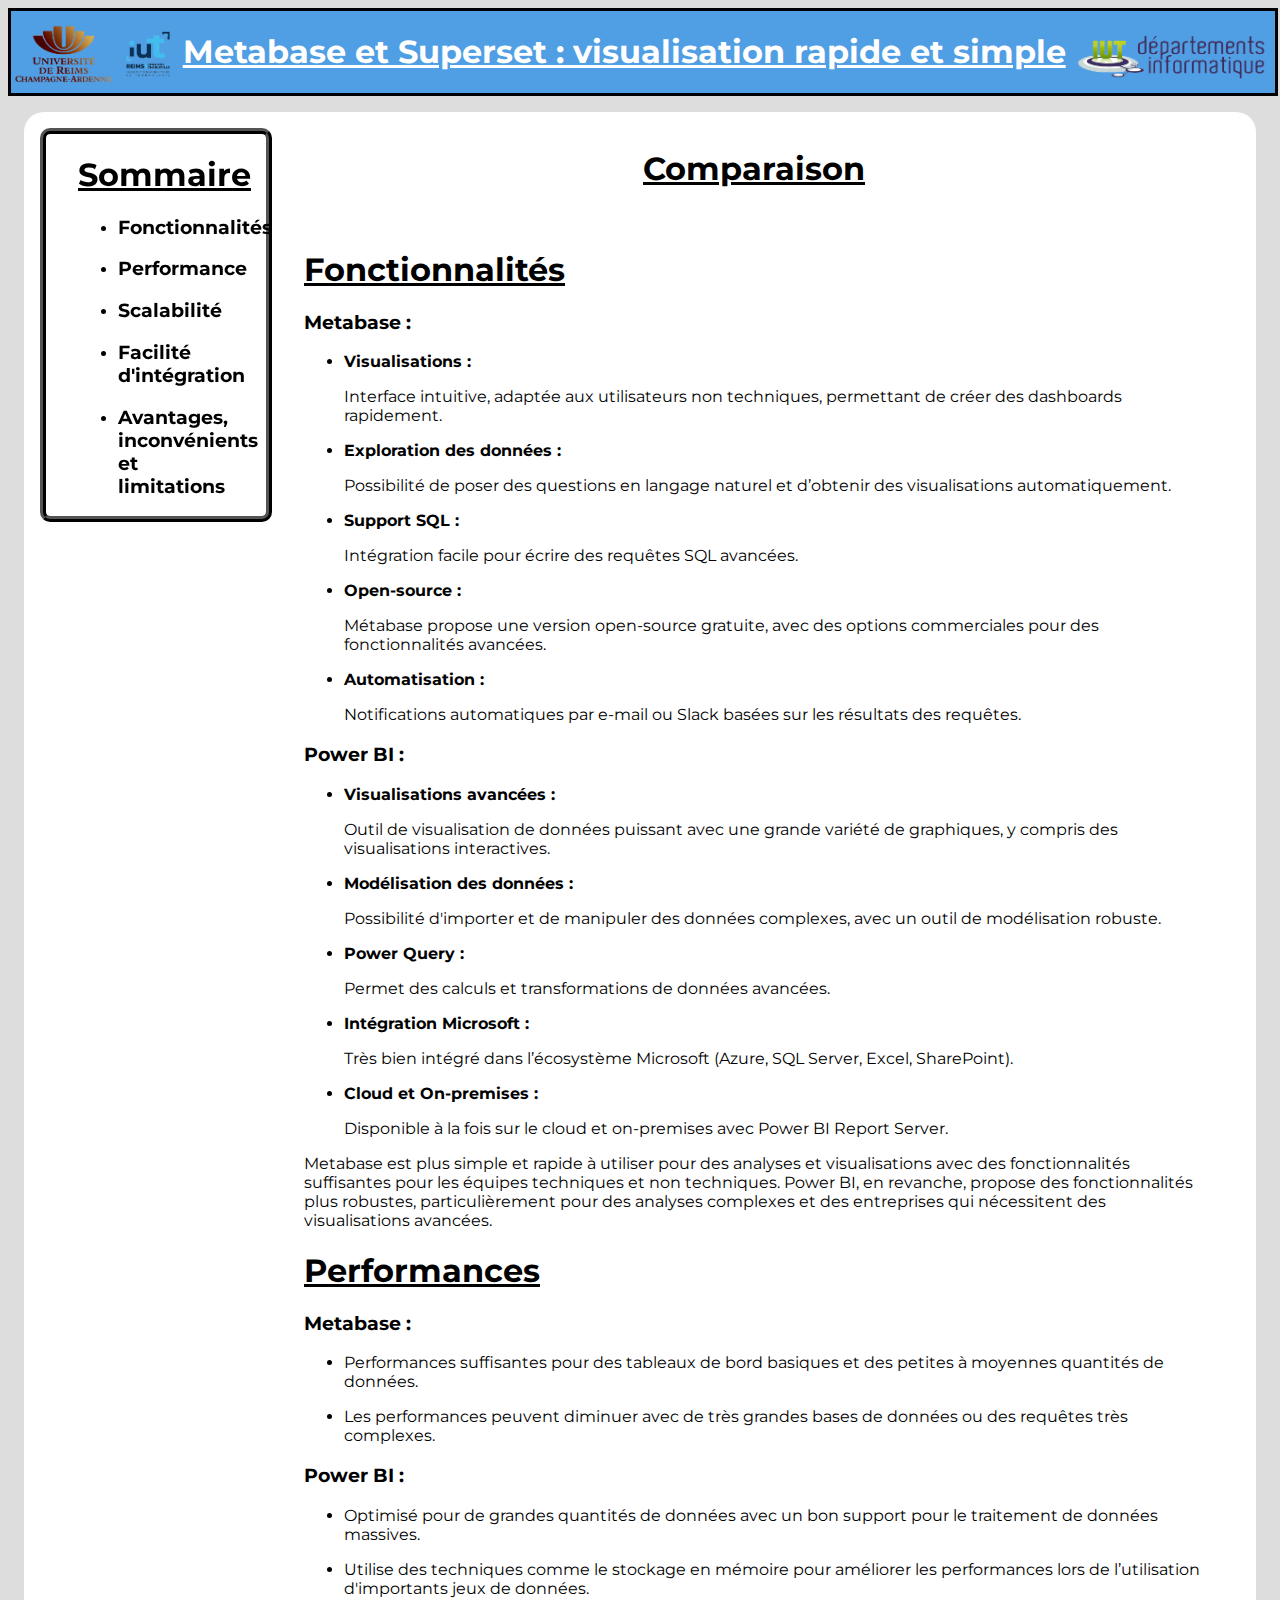
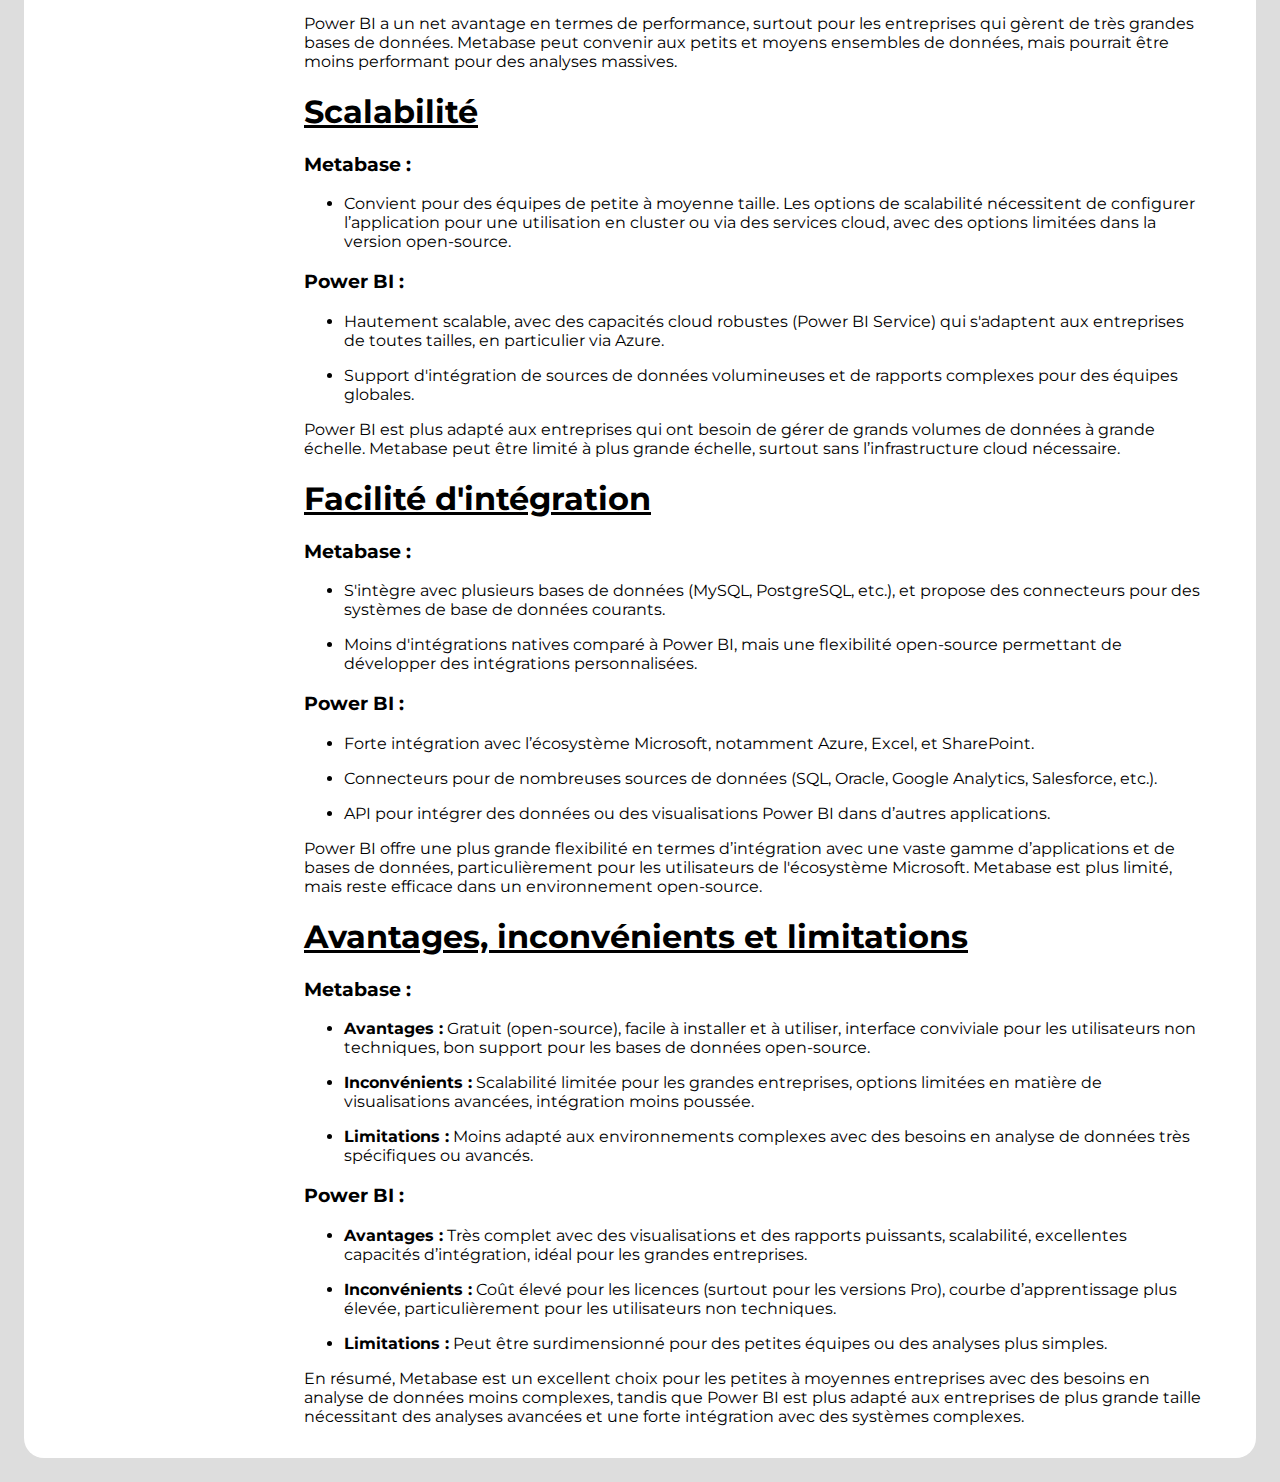
==== comparaison.html @ 3c4ab94b "reformulation des textes pour tuto et comparaison" ====
<!DOCTYPE html>
<html lang="fr">
<head>
    <meta charset="UTF-8">
    <title>Metabase et Superset</title>
    <link rel="stylesheet" href="style.css">
</head>
<body>
    <header>
        <div class="logo_iut">
            <img class="logo" src="Images/Logo_iut.png">
            <img class="logo" src="Images/IUT%20reims.png">
        </div>
        <h1 class="title">Metabase et Superset : visualisation rapide et simple</h1>
        <div class="logo_iut">
            <img class="logo" src="Images/Logo_iut_info.png">
        </div>
    </header>
    <div class="main_content">
        <div class="Sommaire">
            <h1 class="Sommaire Title"> Sommaire</h1>
            <ul>
                <li>
                    <h3><a href="#fonctionnalites" class="other">Fonctionnalités</a></h3>
                </li>
                <li>
                    <h3><a href="#performance" class="other">Performance</a></h3>
                </li>
                <li>
                    <h3><a href="#scalabilite" class="other">Scalabilité</a></h3>
                </li>
                <li>
                    <h3><a href="#integration" class="other">Facilité d'intégration</a></h3>
                </li>
                <li>
                    <h3><a href="#avantage" class="other">Avantages, inconvénients et limitations</a></h3>
                </li>
            </ul>
        </div>
        <div class="content">
            <div class="group">
                <h1 style="text-align: center;">Comparaison</h1><br>
                <h1 id="fonctionnalites">
                    Fonctionnalités
                </h1>
                <h3>Metabase :</h3>
                <ul>
                    <li>
                        <b>Visualisations : </b> 
                        <p>Interface intuitive, adaptée aux utilisateurs non techniques, permettant de créer des dashboards rapidement.</p>
                    </li>
                    <li>
                        <b>Exploration des données : </b>
                        <p>Possibilité de poser des questions en langage naturel et d’obtenir des visualisations automatiquement.</p>
                    </li>
                    <li>
                        <b>Support SQL : </b>
                        <p>Intégration facile pour écrire des requêtes SQL avancées.</p>
                    </li>
                    <li>
                        <b>Open-source : </b>
                        <p>Métabase propose une version open-source gratuite, avec des options commerciales pour des fonctionnalités avancées.</p>
                    </li>
                    <li>
                        <b>Automatisation : </b>
                        <p>Notifications automatiques par e-mail ou Slack basées sur les résultats des requêtes.</p>
                    </li>
                </ul>
                <h3>Power BI :</h3>
                <ul>
                    <li>
                        <b>Visualisations avancées : </b>
                        <p>Outil de visualisation de données puissant avec une grande variété de graphiques, y compris des visualisations interactives.</p>
                    </li>
                    <li>
                        <b>Modélisation des données : </b>
                        <p>Possibilité d'importer et de manipuler des données complexes, avec un outil de modélisation robuste.</p>
                    </li>
                    <li>
                        <b>Power Query : </b>
                        <p>Permet des calculs et transformations de données avancées.</p>
                    </li>
                    <li>
                        <b>Intégration Microsoft : </b>
                        <p>Très bien intégré dans l’écosystème Microsoft (Azure, SQL Server, Excel, SharePoint).</p>
                    </li>
                    <li>
                        <b>Cloud et On-premises : </b>
                        <p>Disponible à la fois sur le cloud et on-premises avec Power BI Report Server.</p>
                    </li>
                </ul>
                <p>
                    Metabase est plus simple et rapide à utiliser pour des analyses et visualisations avec des fonctionnalités 
                    suffisantes pour les équipes techniques et non techniques. Power BI, en revanche, propose des fonctionnalités 
                    plus robustes, particulièrement pour des analyses complexes et des entreprises qui nécessitent des 
                    visualisations avancées.
                </p>
                <h1 id="performance">
                    Performances
                </h1>
                <h3>
                    Metabase :
                </h3>
                <ul>
                    <li>
                        <p>
                            Performances suffisantes pour des tableaux de bord basiques et des petites à moyennes 
                            quantités de données.
                        </p>    
                    </li>
                    <li>
                        <p>
                            Les performances peuvent diminuer avec de très grandes bases de données ou des requêtes très complexes.
                        </p>
                    </li>
                </ul>
                <h3>
                    Power BI :
                </h3>
                <ul>
                    <li>
                        <p>
                            Optimisé pour de grandes quantités de données avec un bon support pour le traitement de données 
                            massives.
                        </p>
                    </li>
                    <li>
                        <p>
                            Utilise des techniques comme le stockage en mémoire pour améliorer les performances lors de 
                            l’utilisation d'importants jeux de données.
                        </p>
                    </li>
                </ul>
                <p>
                    Power BI a un net avantage en termes de performance, surtout pour les entreprises qui gèrent de très 
                    grandes bases de données. Metabase peut convenir aux petits et moyens ensembles de données, mais pourrait 
                    être moins performant pour des analyses massives.
                </p>
                <h1 id="scalabilite">
                    Scalabilité
                </h1>
                <h3>
                    Metabase :
                </h3>
                <ul>
                    <li>
                        <p>
                            Convient pour des équipes de petite à moyenne taille. Les options de scalabilité nécessitent 
                            de configurer l’application pour une utilisation en cluster ou via des services cloud, avec des 
                            options limitées dans la version open-source.
                        </p>
                    </li>
                </ul>
                <h3>
                    Power BI :
                </h3>
                <ul>
                    <li>
                        <p>
                            Hautement scalable, avec des capacités cloud robustes (Power BI Service) qui s'adaptent 
                            aux entreprises de toutes tailles, en particulier via Azure.
                        </p>
                    </li>
                    <li>
                        <p>
                            Support d'intégration de sources de données volumineuses et de rapports complexes pour des 
                            équipes globales.
                        </p>
                    </li>
                </ul>
                <p>
                    Power BI est plus adapté aux entreprises qui ont besoin de gérer de grands volumes de données à grande 
                    échelle. Metabase peut être limité à plus grande échelle, surtout sans l’infrastructure cloud nécessaire.
                </p>
                <h1 id="integration">
                    Facilité d'intégration
                </h1>
                <h3>
                    Metabase :
                </h3>
                <ul>
                    <li>
                        <p>
                            S'intègre avec plusieurs bases de données (MySQL, PostgreSQL, etc.), et propose des connecteurs 
                            pour des systèmes de base de données courants.
                        </p>
                    </li>
                    <li>
                        <p>
                            Moins d'intégrations natives comparé à Power BI, mais une flexibilité open-source permettant de 
                            développer des intégrations personnalisées.
                        </p>
                    </li>
                </ul>
                <h3>
                    Power BI :
                </h3>
                <ul>
                    <li>
                        <p>
                            Forte intégration avec l’écosystème Microsoft, notamment Azure, Excel, et SharePoint.
                        </p>
                    </li>
                    <li>
                        <p>
                            Connecteurs pour de nombreuses sources de données (SQL, Oracle, Google Analytics, Salesforce, etc.).
                        </p>
                    </li>
                    <li>
                        <p>
                            API pour intégrer des données ou des visualisations Power BI dans d’autres applications.
                        </p>
                    </li>
                </ul>
                <p>
                    Power BI offre une plus grande flexibilité en termes d’intégration avec une vaste gamme d’applications 
                    et de bases de données, particulièrement pour les utilisateurs de l'écosystème Microsoft. Metabase est 
                    plus limité, mais reste efficace dans un environnement open-source.
                </p>
                <h1 id="avantage">
                    Avantages, inconvénients et limitations
                </h1>
                <h3>
                    Metabase :
                </h3>
                <ul>
                    <li>
                        <p>
                            <b>Avantages :</b> Gratuit (open-source), facile à installer et à utiliser, interface conviviale pour les 
                            utilisateurs non techniques, bon support pour les bases de données open-source.
                        </p>
                    </li>
                    <li>
                        <p>
                            <b>Inconvénients :</b> Scalabilité limitée pour les grandes entreprises, options limitées en matière de 
                            visualisations avancées, intégration moins poussée.
                        </p>
                    </li>
                    <li>
                        <p>
                            <b>Limitations :</b> Moins adapté aux environnements complexes avec des besoins en analyse de données très spécifiques ou avancés.
                        </p>
                    </li>
                </ul>
                <h3>
                    Power BI :
                </h3>
                <ul>
                    <li>
                        <p>
                            <b>Avantages :</b> Très complet avec des visualisations et des rapports puissants, scalabilité, 
                            excellentes capacités d’intégration, idéal pour les grandes entreprises.
                        </p>
                    </li>
                    <li>
                        <p>
                            <b>Inconvénients :</b> Coût élevé pour les licences (surtout pour les versions Pro), courbe 
                            d’apprentissage plus élevée, particulièrement pour les utilisateurs non techniques.
                        </p>
                    </li>
                    <li>
                        <p>
                            <b>Limitations :</b> Peut être surdimensionné pour des petites équipes ou des analyses plus simples.
                        </p>
                    </li>
                </ul>
                <p>
                    En résumé, Metabase est un excellent choix pour les petites à moyennes entreprises avec des besoins 
                    en analyse de données moins complexes, tandis que Power BI est plus adapté aux entreprises de plus 
                    grande taille nécessitant des analyses avancées et une forte intégration avec des systèmes complexes.
                </p>
            </div>
        </div>
    </body>
</html>
---- style.css ----
@import url('https://fonts.googleapis.com/css2?family=Montserrat:ital,wght@0,100..900;1,100..900&display=swap');

html body{
    height: 100%;
    display: flex;
    flex-direction: column;
    justify-content: space-around;
    background-color: #dddddd;
    font-family: Montserrat;
}
a.other{
    color:black;
    text-decoration: none;
}
header{
    width: 100%;
    height: auto;
    display: flex;
    background-color: #509EE3;
    justify-content: space-between;
    border: solid black;
}

.logo{
    margin-top: 0.7em;
    height:4em;
}
.logo_HLMH{
    height: 6em;
}

.logo_iut{
    display: flex;
    flex-direction: row ;
}
header h1{
    color:white;
}

.main_content{
    display: flex;
    background-color: #ffffff;
    margin: 1em 1em 1em 1em ;
    padding: 1em;
    border-radius: 20px;
}

div.Sommaire{
    top:1em;
    border: 6px black ridge;
    border-radius: 10px;
    width: 13%;
    height: fit-content;
    padding: 0 2em 0 2em;
    position: sticky;
}

div.content{
    top:1em;
    width: 75%;
    height: 100%;
    padding: 0 2em 0 2em;
    overflow: auto;;
}

.form{
    display:flex;
    padding: 2em;
    flex-direction: column;
}
.recherche{
    height: 7em;
    width: 20em;
    margin-left:1em ;
    margin-right:1em ;

}

.images{
    width: 75%;
    height: 75%;
    margin: auto ;
}

div.form1 p{
    display: flex;
    flex-direction: column;
    justify-content: center ;
}

div.form2 p{
    display: flex;
    flex-direction: column;
    justify-content: center ;
}
iframe{
    margin-left: 10em;
}

code {
    margin: 10px;
    background-color: #dddddd;
    padding: 10px;
    border-radius: 5px;
    display: block;
    overflow-x: auto;
}

.elt {
    padding: 2px;
}

h1, h2 {
    text-decoration: underline;
}

.image-container {
    display: flex;
    justify-content: center;
    flex-direction: column;
}

.images {
    width: 75%;
    height: 75%;
}

.card-container {
    width: 100%;
    display: flex;
    justify-content: center;
    gap: 20px;
    margin-top: 20px;
}

.card {
    background-color: #f9f9f9;
    border: 1px solid #ddd;
    border-radius: 8px;
    box-shadow: 0 4px 6px rgba(0, 0, 0, 0.1);
    text-align: center;
    padding: 20px;
    width: 200px;
    text-decoration: none;
    color: #333;
    transition: transform 0.3s, box-shadow 0.3s;
    margin-bottom: 10px;
}

.card:hover {
    transform: translateY(-5px);
    box-shadow: 0 6px 10px rgba(0, 0, 0, 0.15);
}

.card h2 {
    font-size: 18px;
    margin-bottom: 10px;
}

.card p {
    font-size: 14px;
    color: #666;
}
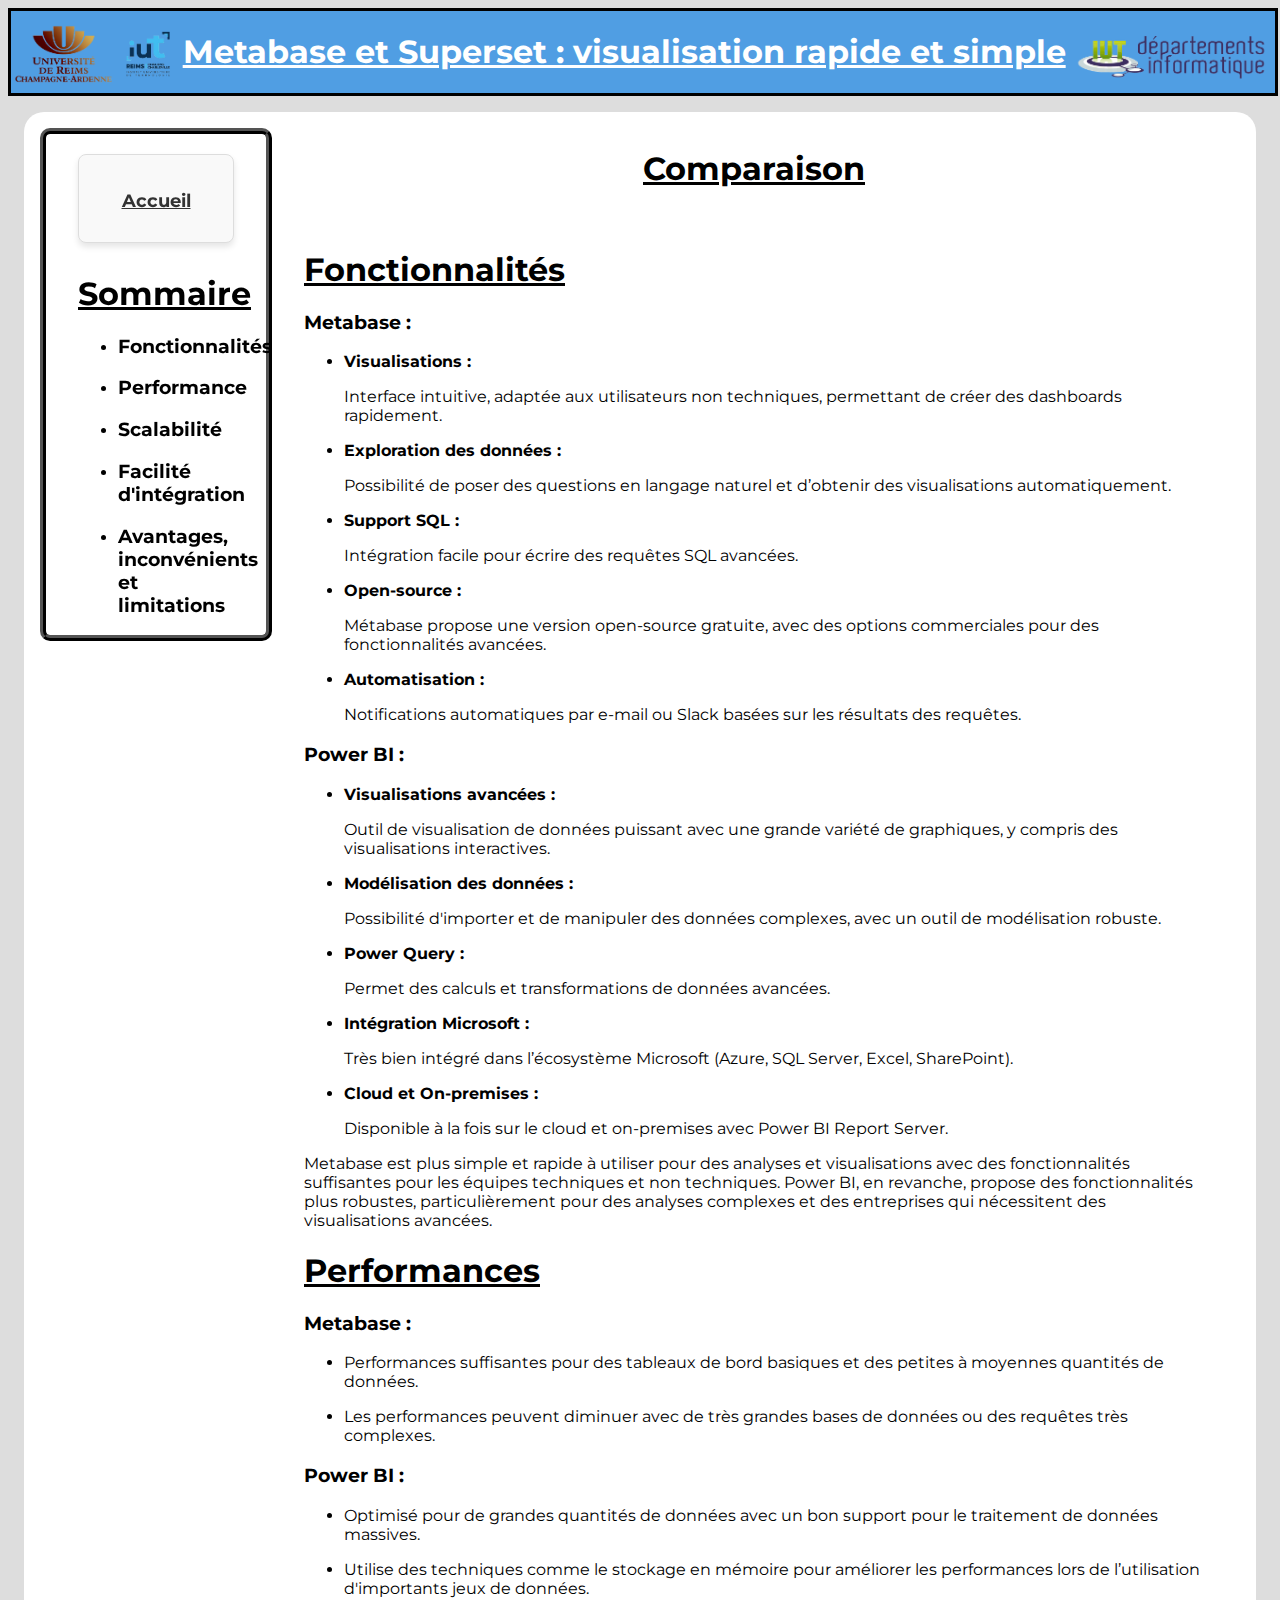
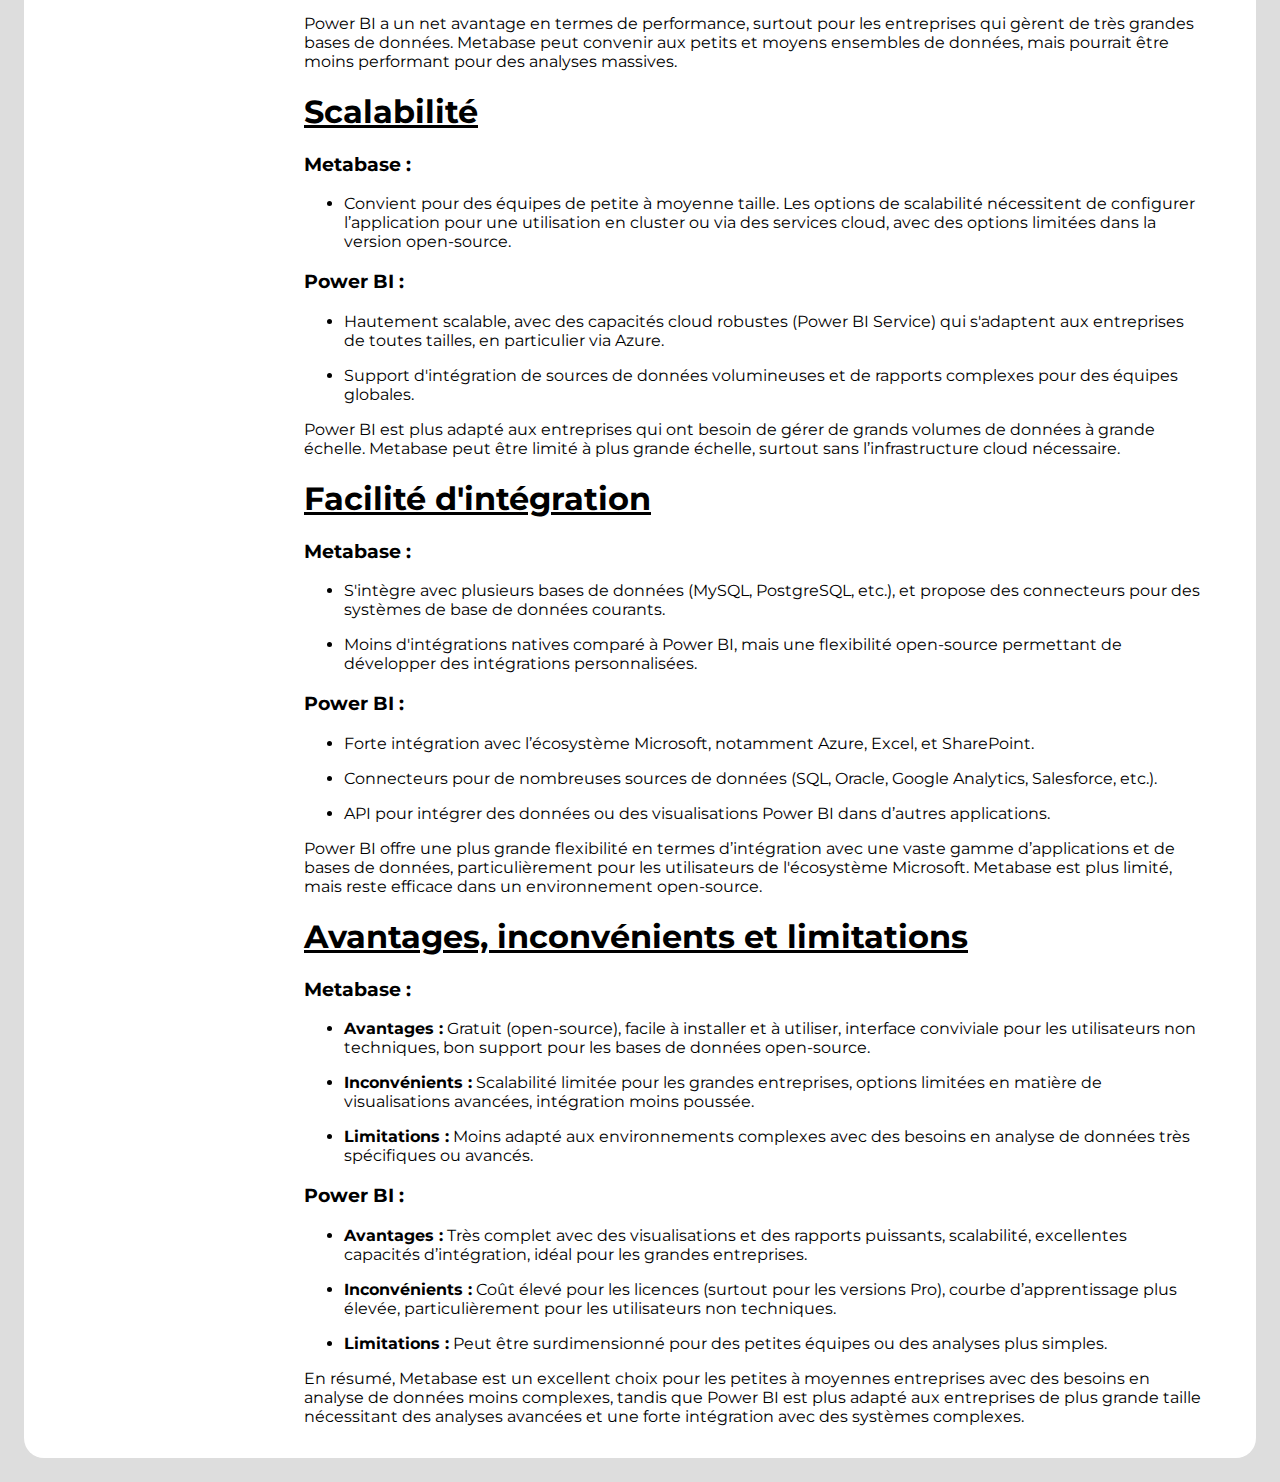
==== commit 9b156132: "Ajout bouton d'accueil sur les pages tuto et comparaison" ====
--- a/comparaison.html
+++ b/comparaison.html
@@ -18,6 +18,11 @@
     </header>
     <div class="main_content">
         <div class="Sommaire">
+            <div class="card-container">
+                <a href="/" class="card">
+                    <h2>Accueil</h2>
+                </a>
+            </div>
             <h1 class="Sommaire Title"> Sommaire</h1>
             <ul>
                 <li>
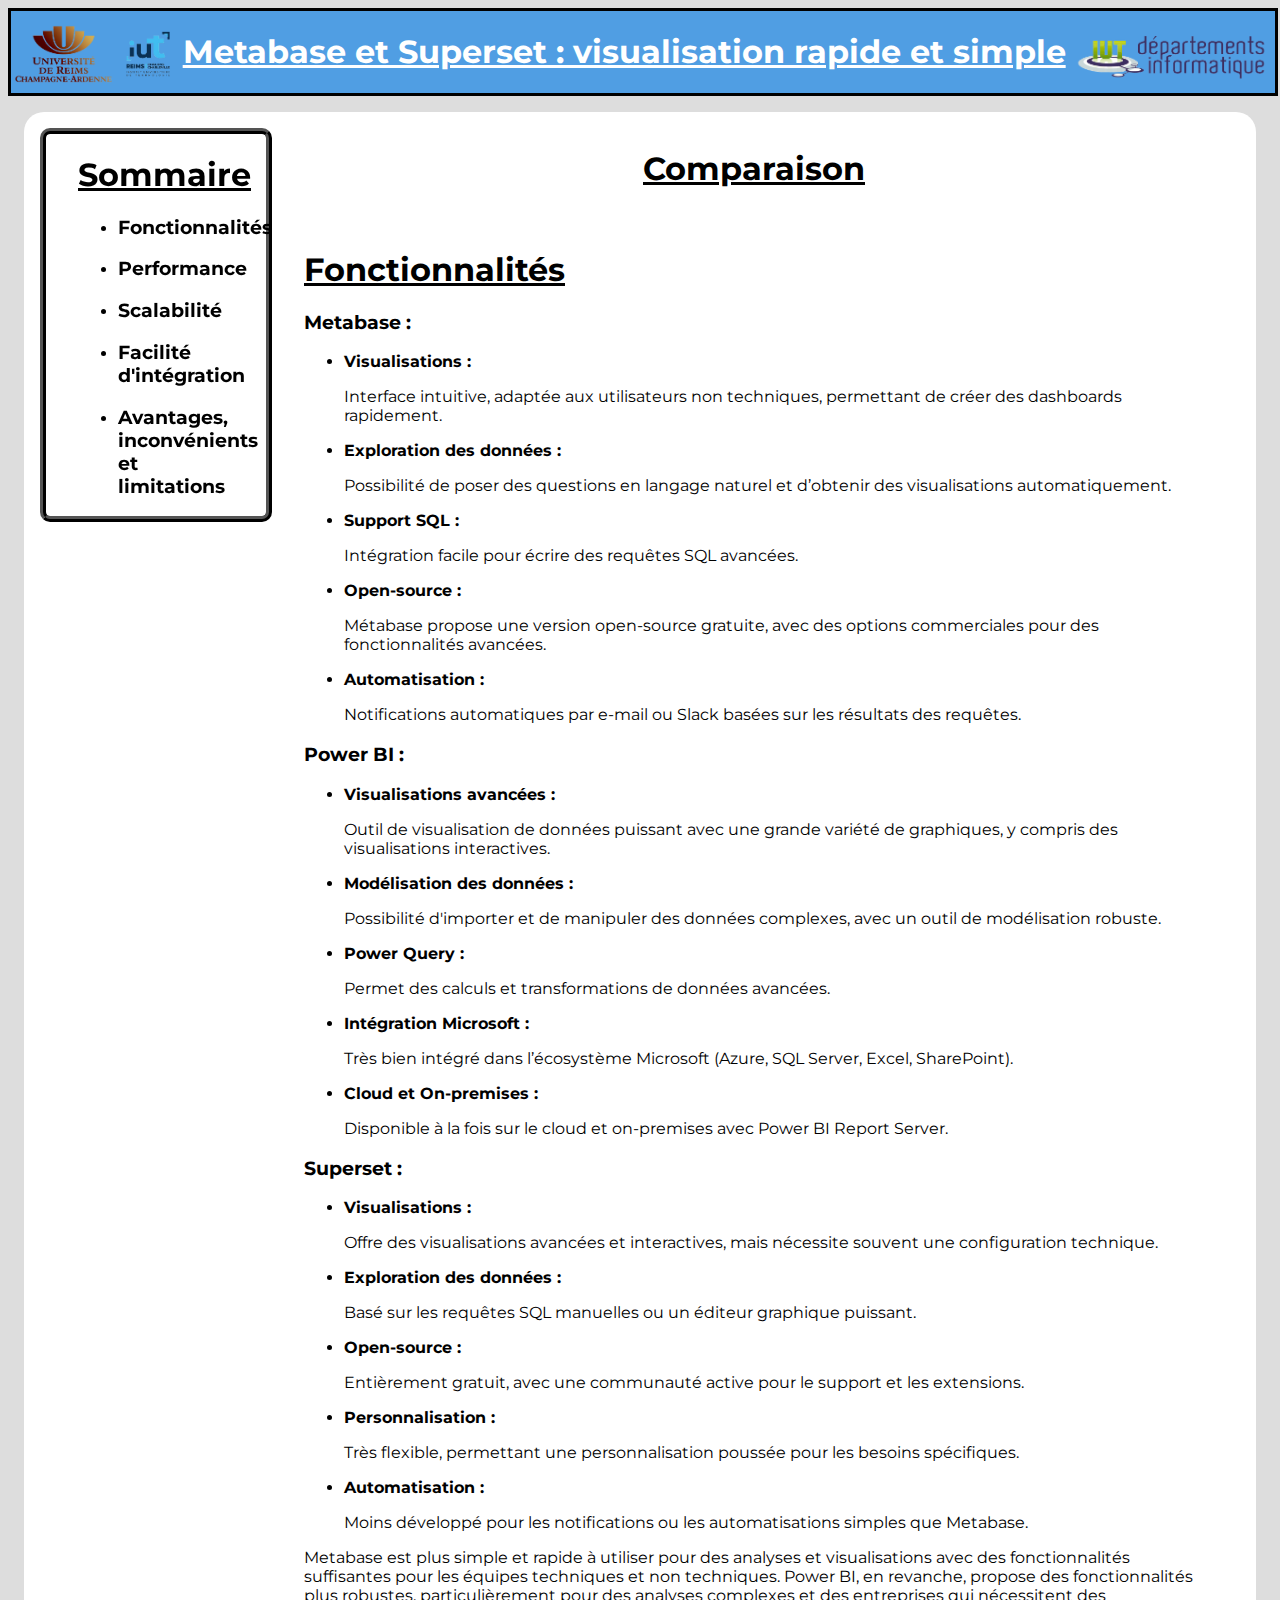
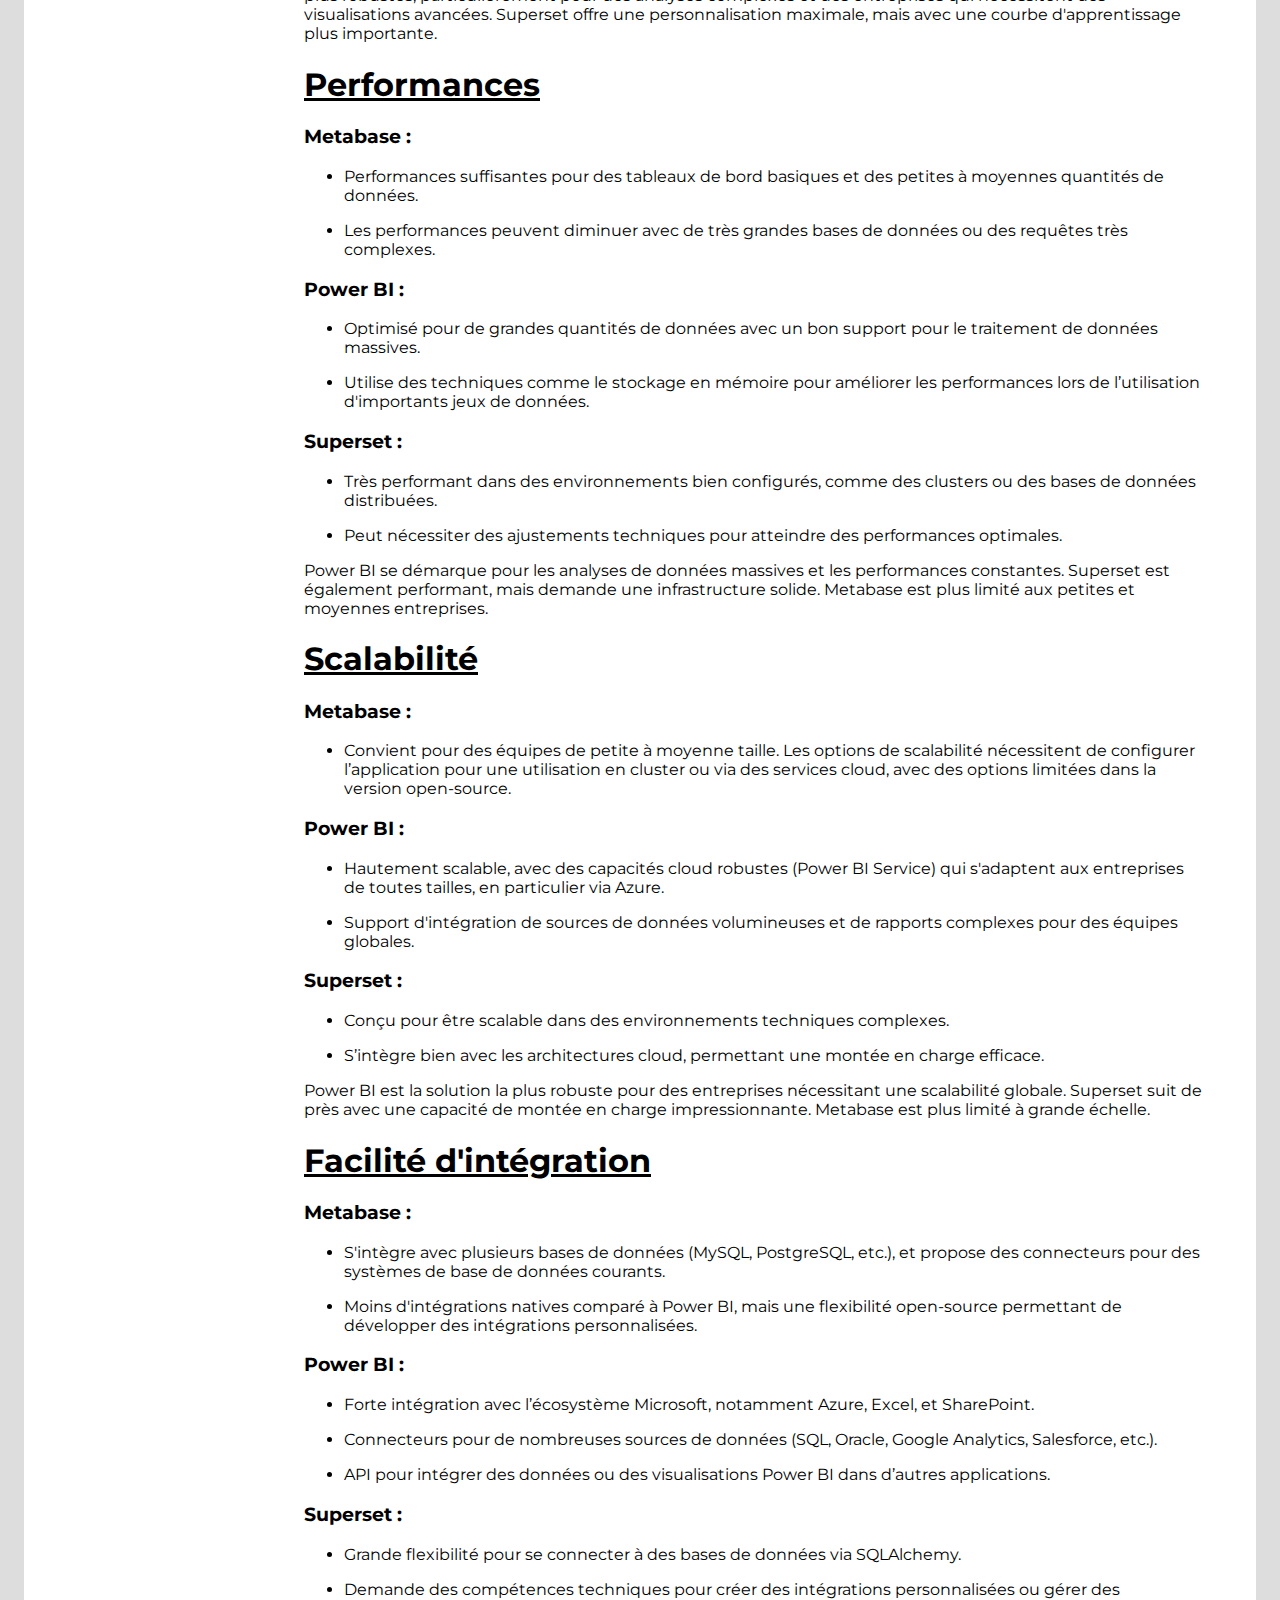
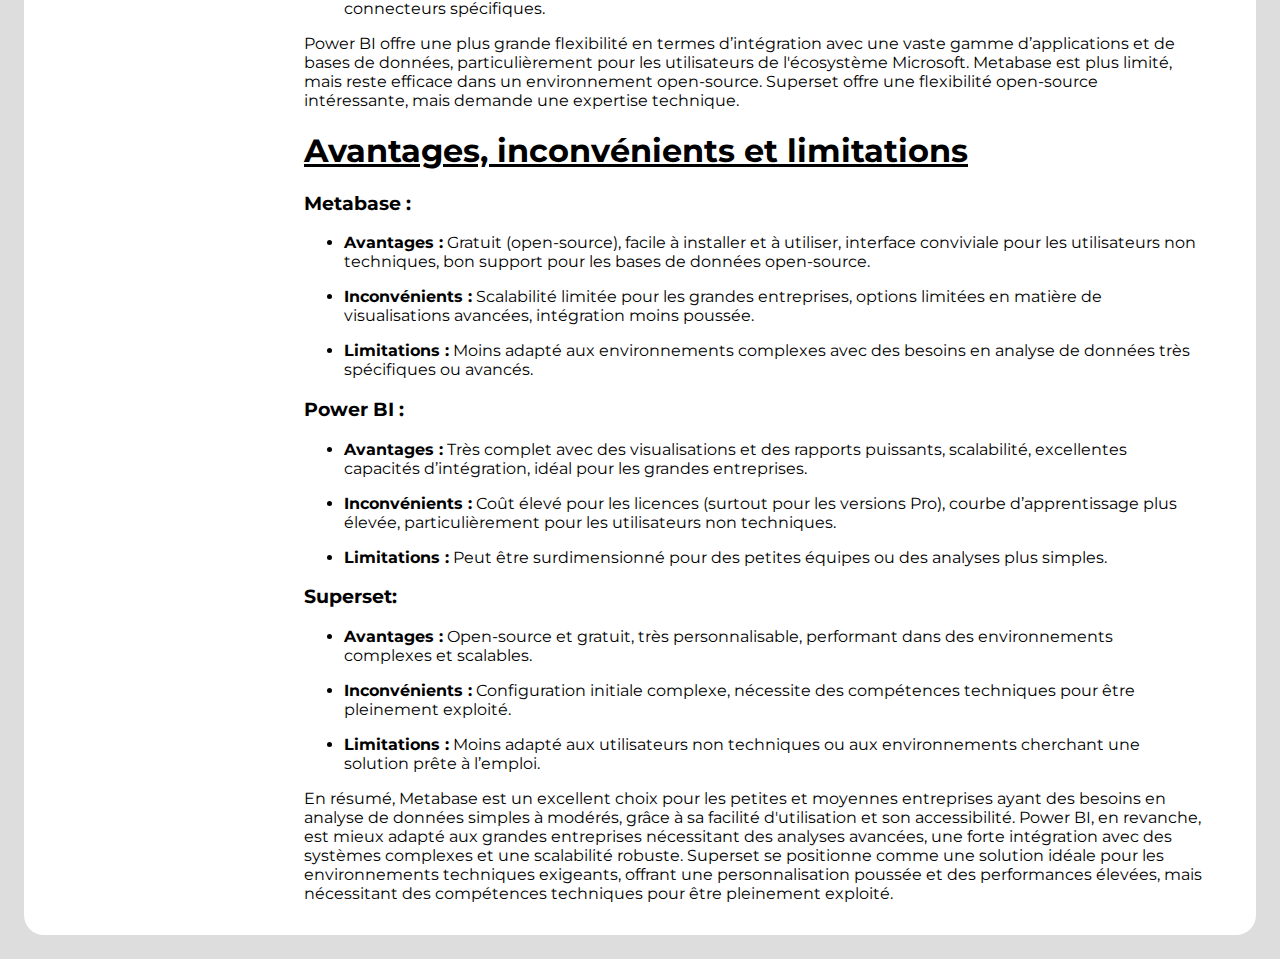
==== commit e9ff6a47: "ajout de superset dans la comparaison des trois technologies" ====
--- a/comparaison.html
+++ b/comparaison.html
@@ -18,11 +18,6 @@
     </header>
     <div class="main_content">
         <div class="Sommaire">
-            <div class="card-container">
-                <a href="/" class="card">
-                    <h2>Accueil</h2>
-                </a>
-            </div>
             <h1 class="Sommaire Title"> Sommaire</h1>
             <ul>
                 <li>
@@ -94,11 +89,34 @@
                         <p>Disponible à la fois sur le cloud et on-premises avec Power BI Report Server.</p>
                     </li>
                 </ul>
+                <h3>Superset :</h3>
+                <ul>
+                    <li>
+                        <b>Visualisations : </b>
+                        <p>Offre des visualisations avancées et interactives, mais nécessite souvent une configuration technique.</p>
+                    </li>
+                    <li>
+                        <b>Exploration des données : </b>
+                        <p>Basé sur les requêtes SQL manuelles ou un éditeur graphique puissant.</p>
+                    </li>
+                    <li>
+                        <b>Open-source : </b>
+                        <p>Entièrement gratuit, avec une communauté active pour le support et les extensions.</p>
+                    </li>
+                    <li>
+                        <b>Personnalisation :  </b>
+                        <p>Très flexible, permettant une personnalisation poussée pour les besoins spécifiques.</p>
+                    </li>
+                    <li>
+                        <b>Automatisation : </b>
+                        <p>Moins développé pour les notifications ou les automatisations simples que Metabase.</p>
+                    </li>
+                </ul>
                 <p>
                     Metabase est plus simple et rapide à utiliser pour des analyses et visualisations avec des fonctionnalités 
                     suffisantes pour les équipes techniques et non techniques. Power BI, en revanche, propose des fonctionnalités 
                     plus robustes, particulièrement pour des analyses complexes et des entreprises qui nécessitent des 
-                    visualisations avancées.
+                    visualisations avancées. Superset offre une personnalisation maximale, mais avec une courbe d'apprentissage plus importante.
                 </p>
                 <h1 id="performance">
                     Performances
@@ -136,10 +154,25 @@
                         </p>
                     </li>
                 </ul>
-                <p>
-                    Power BI a un net avantage en termes de performance, surtout pour les entreprises qui gèrent de très 
-                    grandes bases de données. Metabase peut convenir aux petits et moyens ensembles de données, mais pourrait 
-                    être moins performant pour des analyses massives.
+                <h3>
+                    Superset :
+                </h3>
+                <ul>
+                    <li>
+                        <p>
+                            Très performant dans des environnements bien configurés, comme des clusters ou des bases de données distribuées.
+                        </p>
+                    </li>
+                    <li>
+                        <p>
+                            Peut nécessiter des ajustements techniques pour atteindre des performances optimales.
+                        </p>
+                    </li>
+                </ul>
+                <p>
+                    Power BI se démarque pour les analyses de données massives et les performances constantes. 
+                    Superset est également performant, mais demande une infrastructure solide. 
+                    Metabase est plus limité aux petites et moyennes entreprises.
                 </p>
                 <h1 id="scalabilite">
                     Scalabilité
@@ -173,9 +206,25 @@
                         </p>
                     </li>
                 </ul>
-                <p>
-                    Power BI est plus adapté aux entreprises qui ont besoin de gérer de grands volumes de données à grande 
-                    échelle. Metabase peut être limité à plus grande échelle, surtout sans l’infrastructure cloud nécessaire.
+                <h3>
+                    Superset :
+                </h3>
+                <ul>
+                    <li>
+                        <p>
+                            Conçu pour être scalable dans des environnements techniques complexes.
+                        </p>
+                    </li>
+                    <li>
+                        <p>
+                            S’intègre bien avec les architectures cloud, permettant une montée en charge efficace.
+                        </p>
+                    </li>
+                </ul>
+                <p>
+                    Power BI est la solution la plus robuste pour des entreprises nécessitant une scalabilité globale. 
+                    Superset suit de près avec une capacité de montée en charge impressionnante. 
+                    Metabase est plus limité à grande échelle.
                 </p>
                 <h1 id="integration">
                     Facilité d'intégration
@@ -217,10 +266,26 @@
                         </p>
                     </li>
                 </ul>
+                <h3>
+                    Superset :
+                </h3>
+                <ul>
+                    <li>
+                        <p>
+                            Grande flexibilité pour se connecter à des bases de données via SQLAlchemy.
+                        </p>
+                    </li>
+                    <li>
+                        <p>
+                            Demande des compétences techniques pour créer des intégrations personnalisées ou gérer des connecteurs spécifiques.
+                        </p>
+                    </li>
+                </ul>
                 <p>
                     Power BI offre une plus grande flexibilité en termes d’intégration avec une vaste gamme d’applications 
                     et de bases de données, particulièrement pour les utilisateurs de l'écosystème Microsoft. Metabase est 
-                    plus limité, mais reste efficace dans un environnement open-source.
+                    plus limité, mais reste efficace dans un environnement open-source. Superset offre une flexibilité 
+                    open-source intéressante, mais demande une expertise technique.
                 </p>
                 <h1 id="avantage">
                     Avantages, inconvénients et limitations
@@ -269,10 +334,36 @@
                         </p>
                     </li>
                 </ul>
-                <p>
-                    En résumé, Metabase est un excellent choix pour les petites à moyennes entreprises avec des besoins 
-                    en analyse de données moins complexes, tandis que Power BI est plus adapté aux entreprises de plus 
-                    grande taille nécessitant des analyses avancées et une forte intégration avec des systèmes complexes.
+                <h3>
+                    Superset:
+                </h3>
+                <ul>
+                    <li>
+                        <p>
+                            <b>Avantages :</b> Open-source et gratuit, très personnalisable, 
+                            performant dans des environnements complexes et scalables.
+                        </p>
+                    </li>
+                    <li>
+                        <p>
+                            <b>Inconvénients :</b> Configuration initiale complexe, nécessite 
+                            des compétences techniques pour être pleinement exploité.
+                        </p>
+                    </li>
+                    <li>
+                        <p>
+                            <b>Limitations :</b> Moins adapté aux utilisateurs non techniques ou aux 
+                            environnements cherchant une solution prête à l’emploi.
+                        </p>
+                    </li>
+                </ul>
+                <p>
+                    En résumé, Metabase est un excellent choix pour les petites et moyennes entreprises ayant des besoins 
+                    en analyse de données simples à modérés, grâce à sa facilité d'utilisation et son accessibilité. Power BI, 
+                    en revanche, est mieux adapté aux grandes entreprises nécessitant des analyses avancées, une forte intégration
+                     avec des systèmes complexes et une scalabilité robuste. Superset se positionne comme une solution idéale pour les 
+                     environnements techniques exigeants, offrant une personnalisation poussée et des performances élevées, mais nécessitant 
+                     des compétences techniques pour être pleinement exploité.
                 </p>
             </div>
         </div>
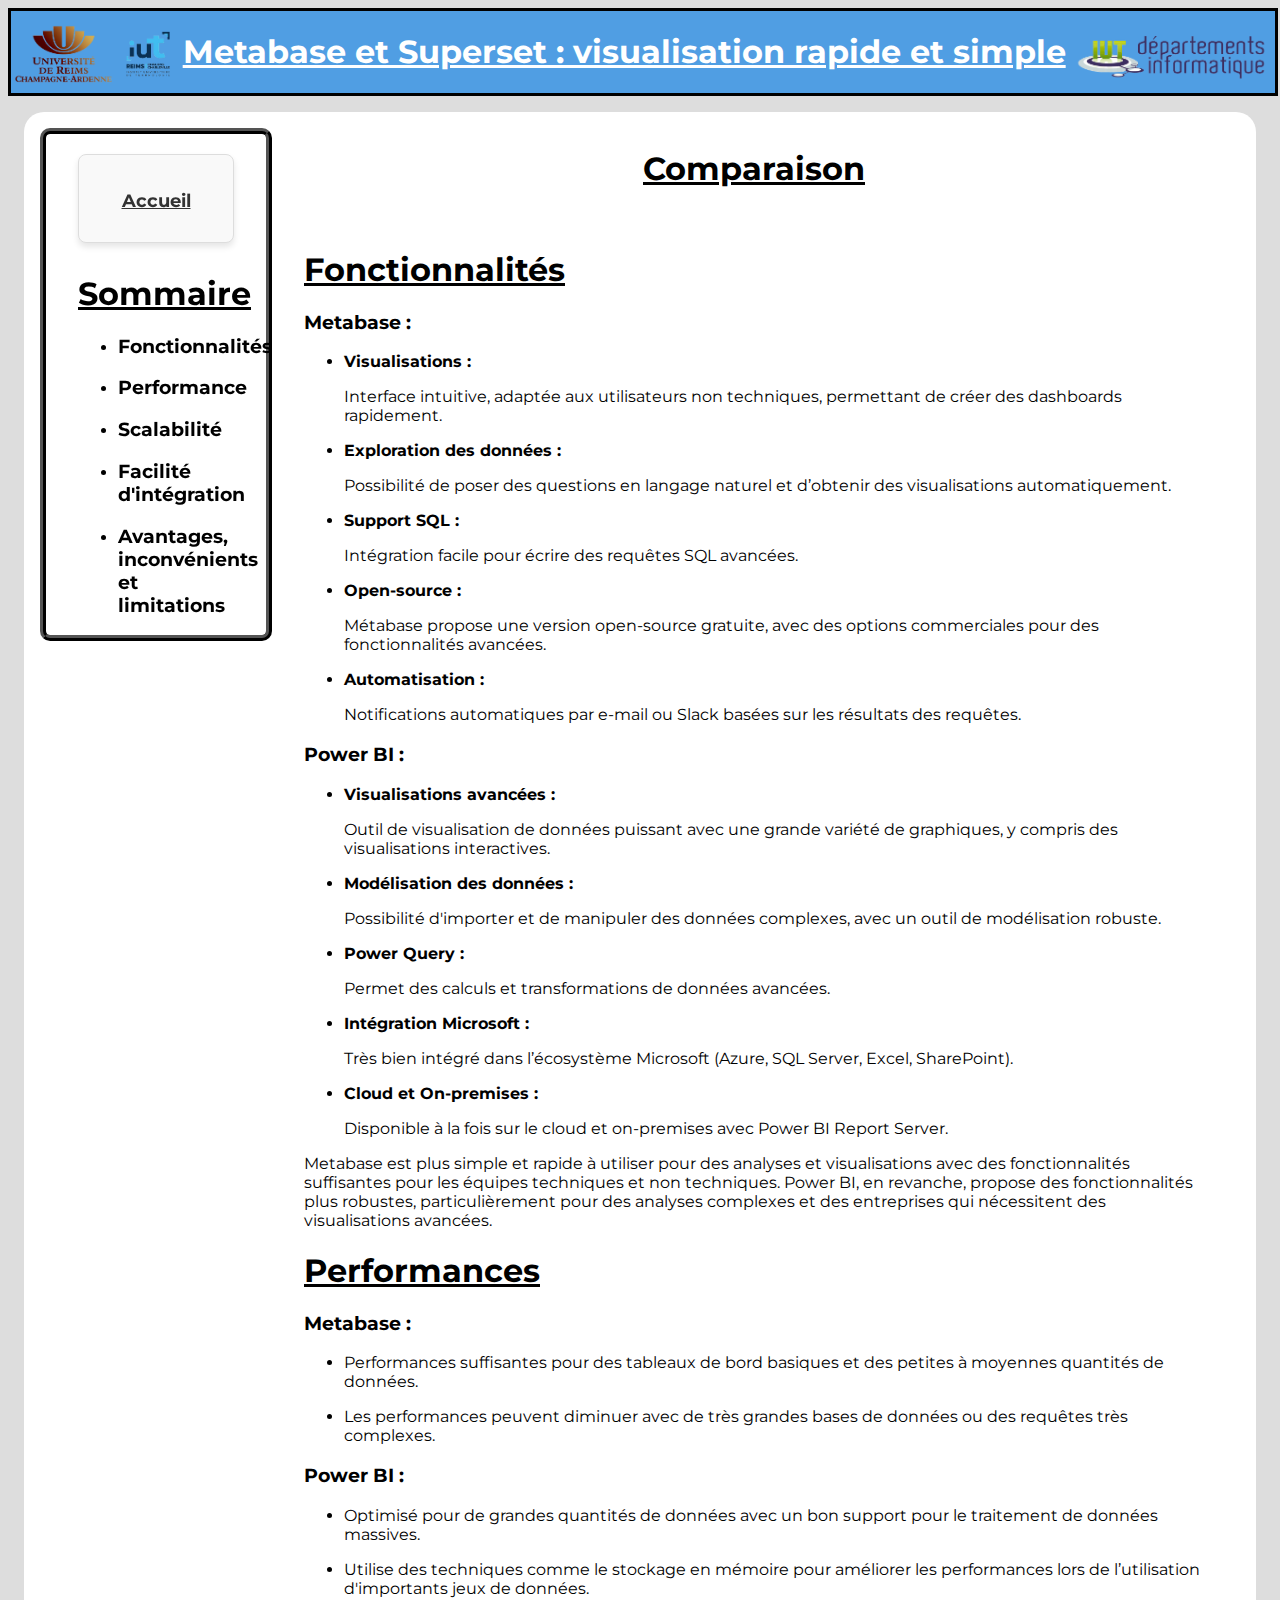
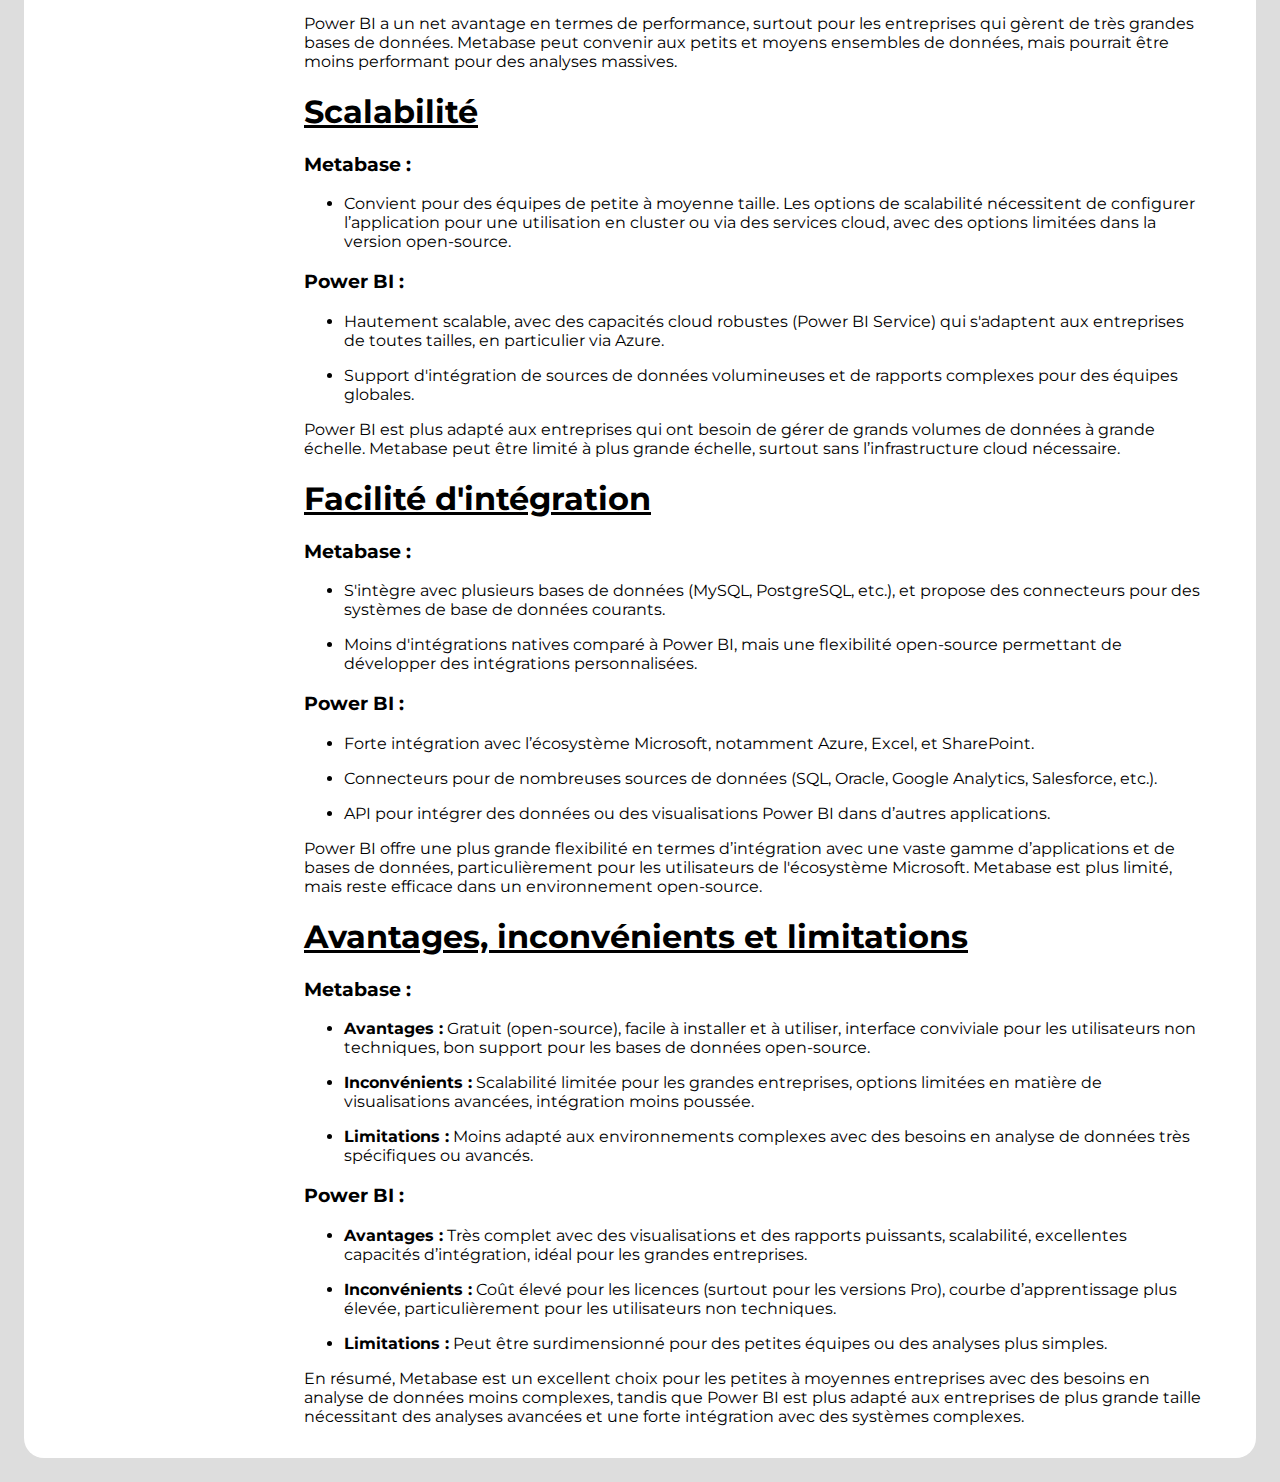
==== commit fd6e4a14: "Merge pull request #2 from mathieuleo/leo_m" ====
--- a/comparaison.html
+++ b/comparaison.html
@@ -18,6 +18,11 @@
     </header>
     <div class="main_content">
         <div class="Sommaire">
+            <div class="card-container">
+                <a href="/" class="card">
+                    <h2>Accueil</h2>
+                </a>
+            </div>
             <h1 class="Sommaire Title"> Sommaire</h1>
             <ul>
                 <li>
@@ -89,34 +94,11 @@
                         <p>Disponible à la fois sur le cloud et on-premises avec Power BI Report Server.</p>
                     </li>
                 </ul>
-                <h3>Superset :</h3>
-                <ul>
-                    <li>
-                        <b>Visualisations : </b>
-                        <p>Offre des visualisations avancées et interactives, mais nécessite souvent une configuration technique.</p>
-                    </li>
-                    <li>
-                        <b>Exploration des données : </b>
-                        <p>Basé sur les requêtes SQL manuelles ou un éditeur graphique puissant.</p>
-                    </li>
-                    <li>
-                        <b>Open-source : </b>
-                        <p>Entièrement gratuit, avec une communauté active pour le support et les extensions.</p>
-                    </li>
-                    <li>
-                        <b>Personnalisation :  </b>
-                        <p>Très flexible, permettant une personnalisation poussée pour les besoins spécifiques.</p>
-                    </li>
-                    <li>
-                        <b>Automatisation : </b>
-                        <p>Moins développé pour les notifications ou les automatisations simples que Metabase.</p>
-                    </li>
-                </ul>
                 <p>
                     Metabase est plus simple et rapide à utiliser pour des analyses et visualisations avec des fonctionnalités 
                     suffisantes pour les équipes techniques et non techniques. Power BI, en revanche, propose des fonctionnalités 
                     plus robustes, particulièrement pour des analyses complexes et des entreprises qui nécessitent des 
-                    visualisations avancées. Superset offre une personnalisation maximale, mais avec une courbe d'apprentissage plus importante.
+                    visualisations avancées.
                 </p>
                 <h1 id="performance">
                     Performances
@@ -154,25 +136,10 @@
                         </p>
                     </li>
                 </ul>
-                <h3>
-                    Superset :
-                </h3>
-                <ul>
-                    <li>
-                        <p>
-                            Très performant dans des environnements bien configurés, comme des clusters ou des bases de données distribuées.
-                        </p>
-                    </li>
-                    <li>
-                        <p>
-                            Peut nécessiter des ajustements techniques pour atteindre des performances optimales.
-                        </p>
-                    </li>
-                </ul>
-                <p>
-                    Power BI se démarque pour les analyses de données massives et les performances constantes. 
-                    Superset est également performant, mais demande une infrastructure solide. 
-                    Metabase est plus limité aux petites et moyennes entreprises.
+                <p>
+                    Power BI a un net avantage en termes de performance, surtout pour les entreprises qui gèrent de très 
+                    grandes bases de données. Metabase peut convenir aux petits et moyens ensembles de données, mais pourrait 
+                    être moins performant pour des analyses massives.
                 </p>
                 <h1 id="scalabilite">
                     Scalabilité
@@ -206,25 +173,9 @@
                         </p>
                     </li>
                 </ul>
-                <h3>
-                    Superset :
-                </h3>
-                <ul>
-                    <li>
-                        <p>
-                            Conçu pour être scalable dans des environnements techniques complexes.
-                        </p>
-                    </li>
-                    <li>
-                        <p>
-                            S’intègre bien avec les architectures cloud, permettant une montée en charge efficace.
-                        </p>
-                    </li>
-                </ul>
-                <p>
-                    Power BI est la solution la plus robuste pour des entreprises nécessitant une scalabilité globale. 
-                    Superset suit de près avec une capacité de montée en charge impressionnante. 
-                    Metabase est plus limité à grande échelle.
+                <p>
+                    Power BI est plus adapté aux entreprises qui ont besoin de gérer de grands volumes de données à grande 
+                    échelle. Metabase peut être limité à plus grande échelle, surtout sans l’infrastructure cloud nécessaire.
                 </p>
                 <h1 id="integration">
                     Facilité d'intégration
@@ -266,26 +217,10 @@
                         </p>
                     </li>
                 </ul>
-                <h3>
-                    Superset :
-                </h3>
-                <ul>
-                    <li>
-                        <p>
-                            Grande flexibilité pour se connecter à des bases de données via SQLAlchemy.
-                        </p>
-                    </li>
-                    <li>
-                        <p>
-                            Demande des compétences techniques pour créer des intégrations personnalisées ou gérer des connecteurs spécifiques.
-                        </p>
-                    </li>
-                </ul>
                 <p>
                     Power BI offre une plus grande flexibilité en termes d’intégration avec une vaste gamme d’applications 
                     et de bases de données, particulièrement pour les utilisateurs de l'écosystème Microsoft. Metabase est 
-                    plus limité, mais reste efficace dans un environnement open-source. Superset offre une flexibilité 
-                    open-source intéressante, mais demande une expertise technique.
+                    plus limité, mais reste efficace dans un environnement open-source.
                 </p>
                 <h1 id="avantage">
                     Avantages, inconvénients et limitations
@@ -334,36 +269,10 @@
                         </p>
                     </li>
                 </ul>
-                <h3>
-                    Superset:
-                </h3>
-                <ul>
-                    <li>
-                        <p>
-                            <b>Avantages :</b> Open-source et gratuit, très personnalisable, 
-                            performant dans des environnements complexes et scalables.
-                        </p>
-                    </li>
-                    <li>
-                        <p>
-                            <b>Inconvénients :</b> Configuration initiale complexe, nécessite 
-                            des compétences techniques pour être pleinement exploité.
-                        </p>
-                    </li>
-                    <li>
-                        <p>
-                            <b>Limitations :</b> Moins adapté aux utilisateurs non techniques ou aux 
-                            environnements cherchant une solution prête à l’emploi.
-                        </p>
-                    </li>
-                </ul>
-                <p>
-                    En résumé, Metabase est un excellent choix pour les petites et moyennes entreprises ayant des besoins 
-                    en analyse de données simples à modérés, grâce à sa facilité d'utilisation et son accessibilité. Power BI, 
-                    en revanche, est mieux adapté aux grandes entreprises nécessitant des analyses avancées, une forte intégration
-                     avec des systèmes complexes et une scalabilité robuste. Superset se positionne comme une solution idéale pour les 
-                     environnements techniques exigeants, offrant une personnalisation poussée et des performances élevées, mais nécessitant 
-                     des compétences techniques pour être pleinement exploité.
+                <p>
+                    En résumé, Metabase est un excellent choix pour les petites à moyennes entreprises avec des besoins 
+                    en analyse de données moins complexes, tandis que Power BI est plus adapté aux entreprises de plus 
+                    grande taille nécessitant des analyses avancées et une forte intégration avec des systèmes complexes.
                 </p>
             </div>
         </div>
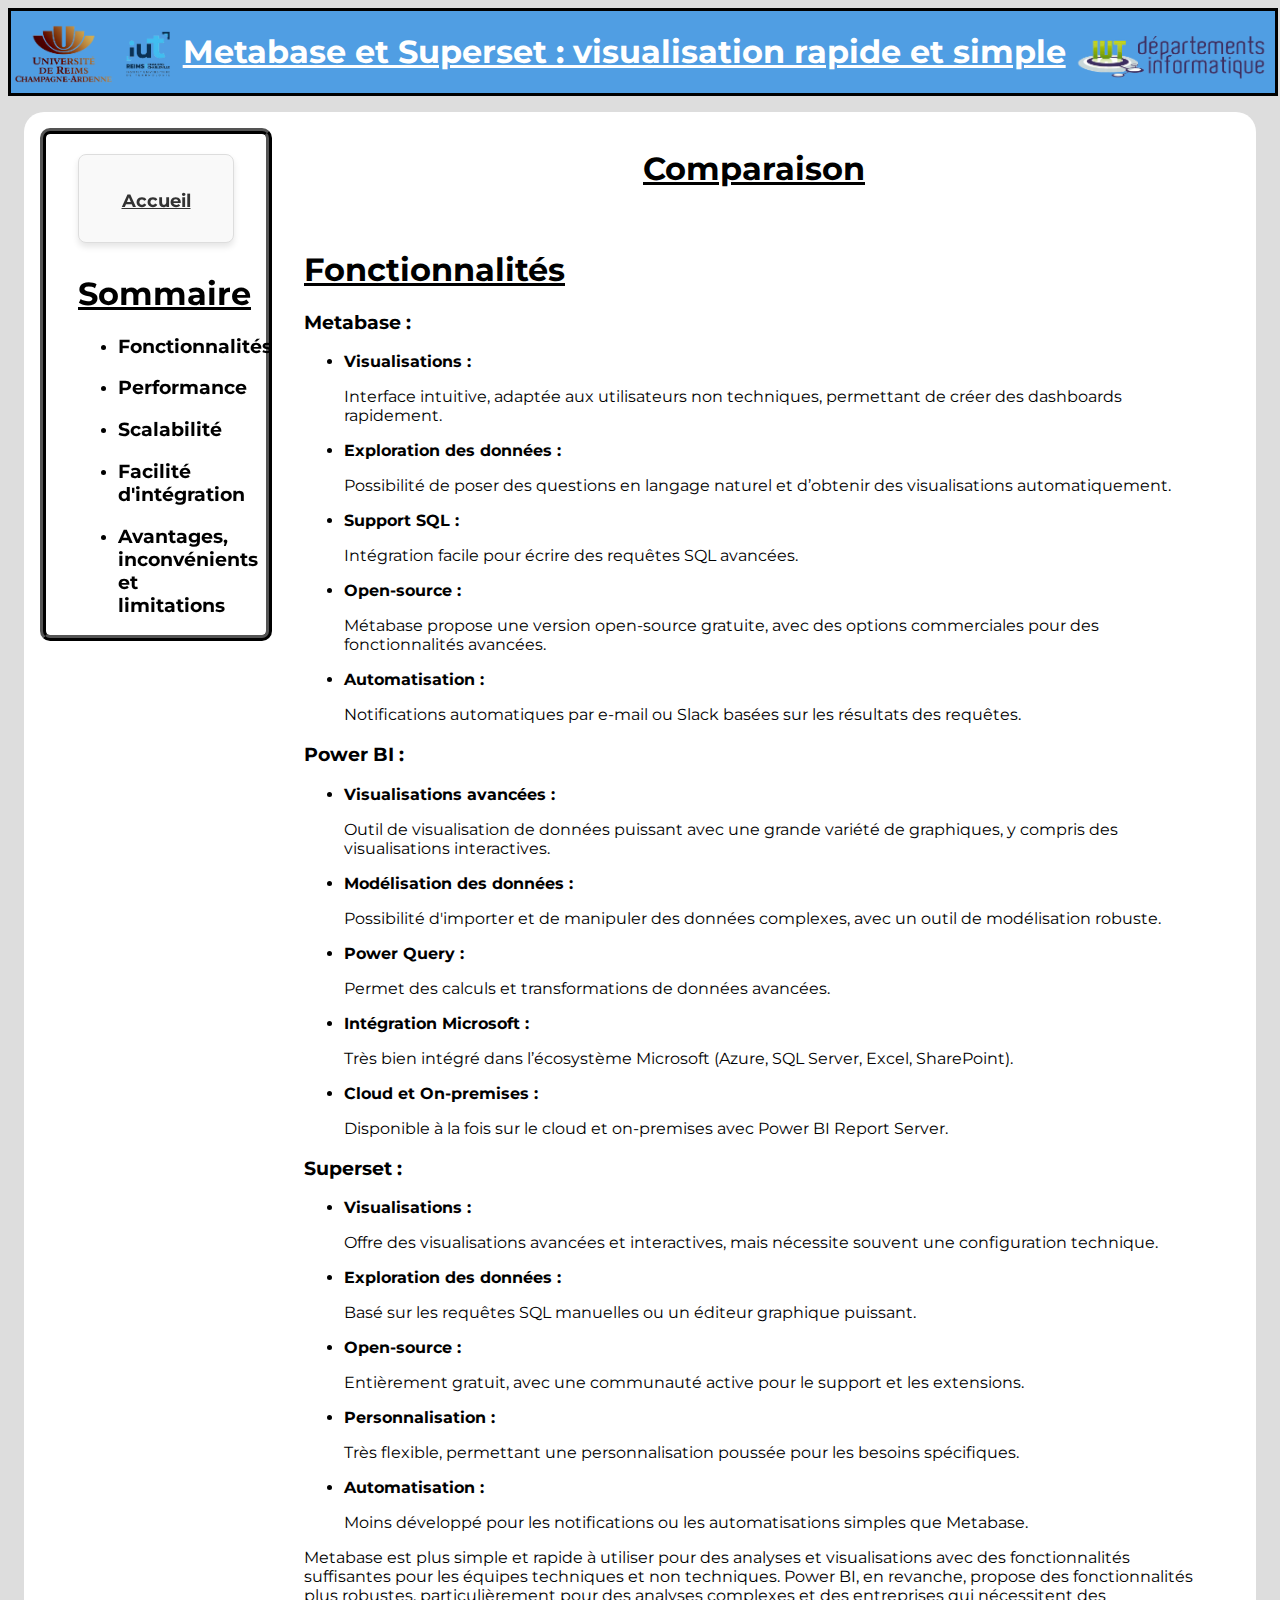
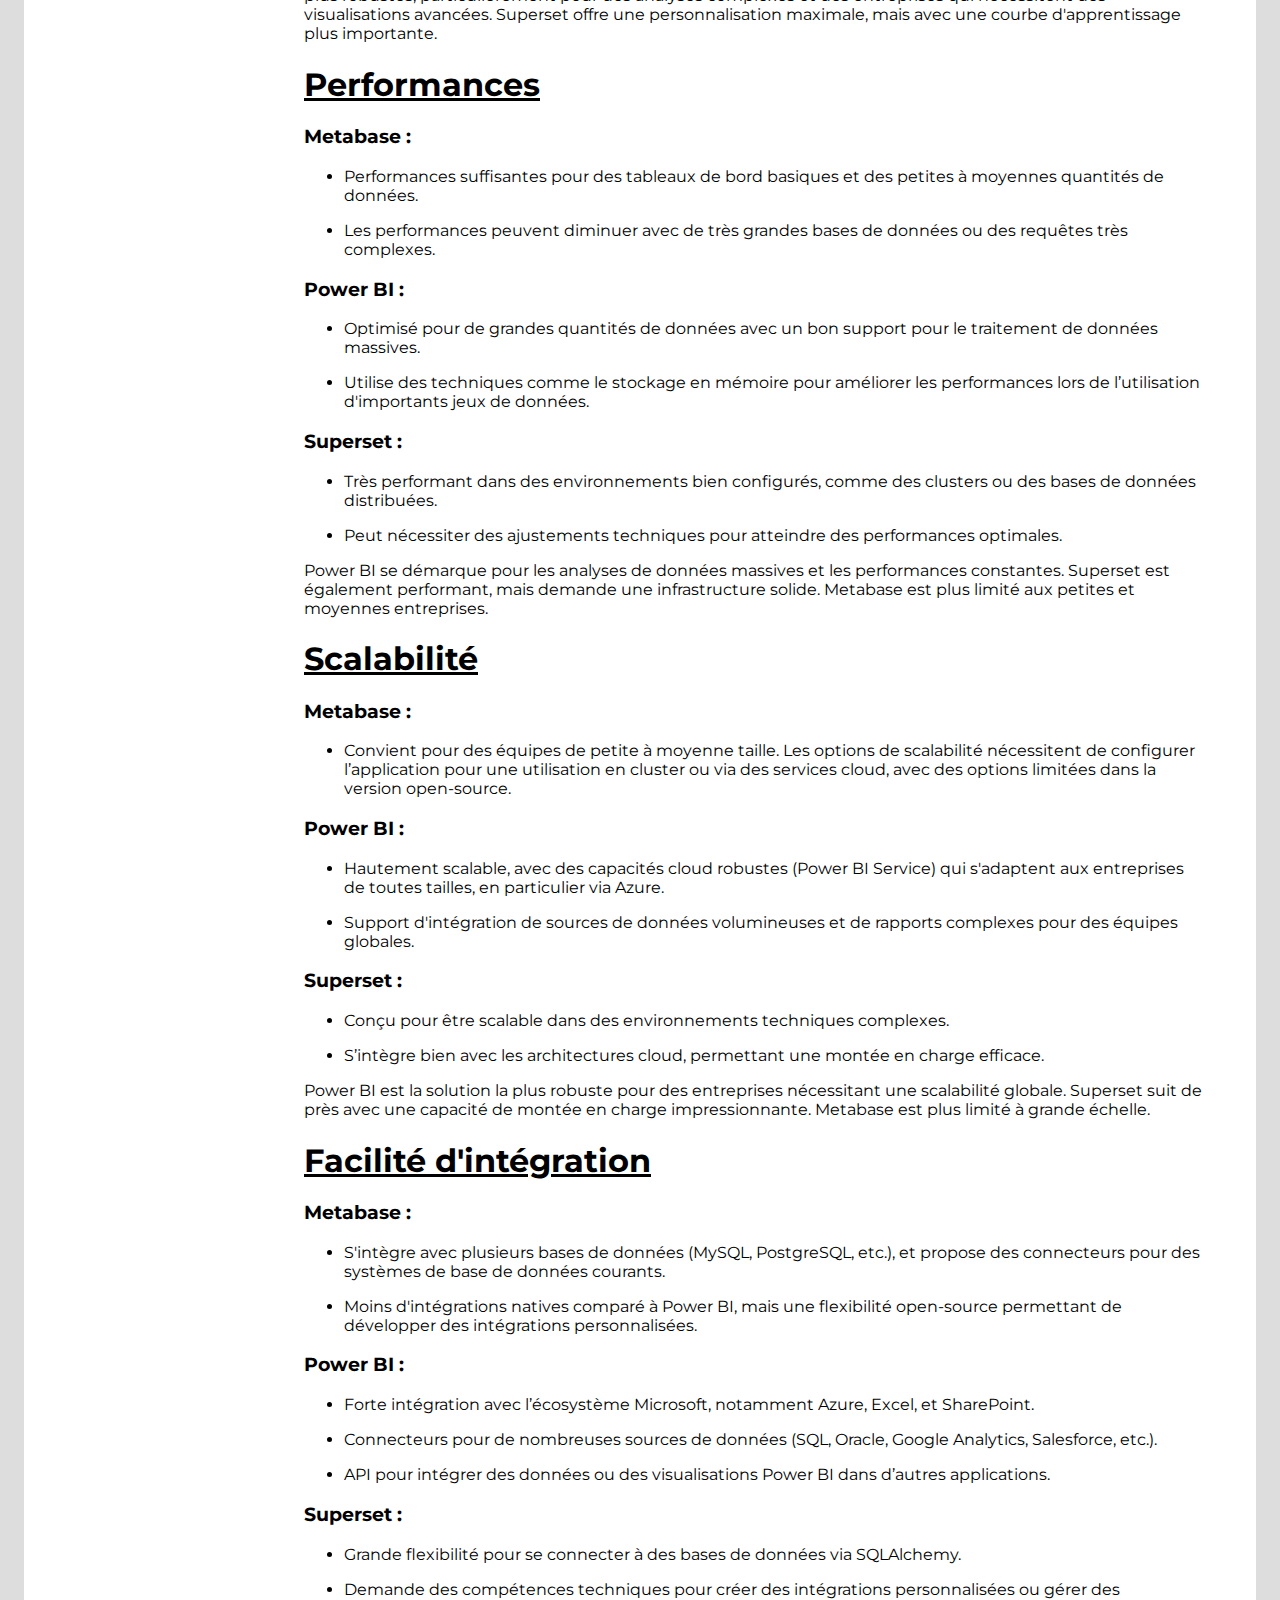
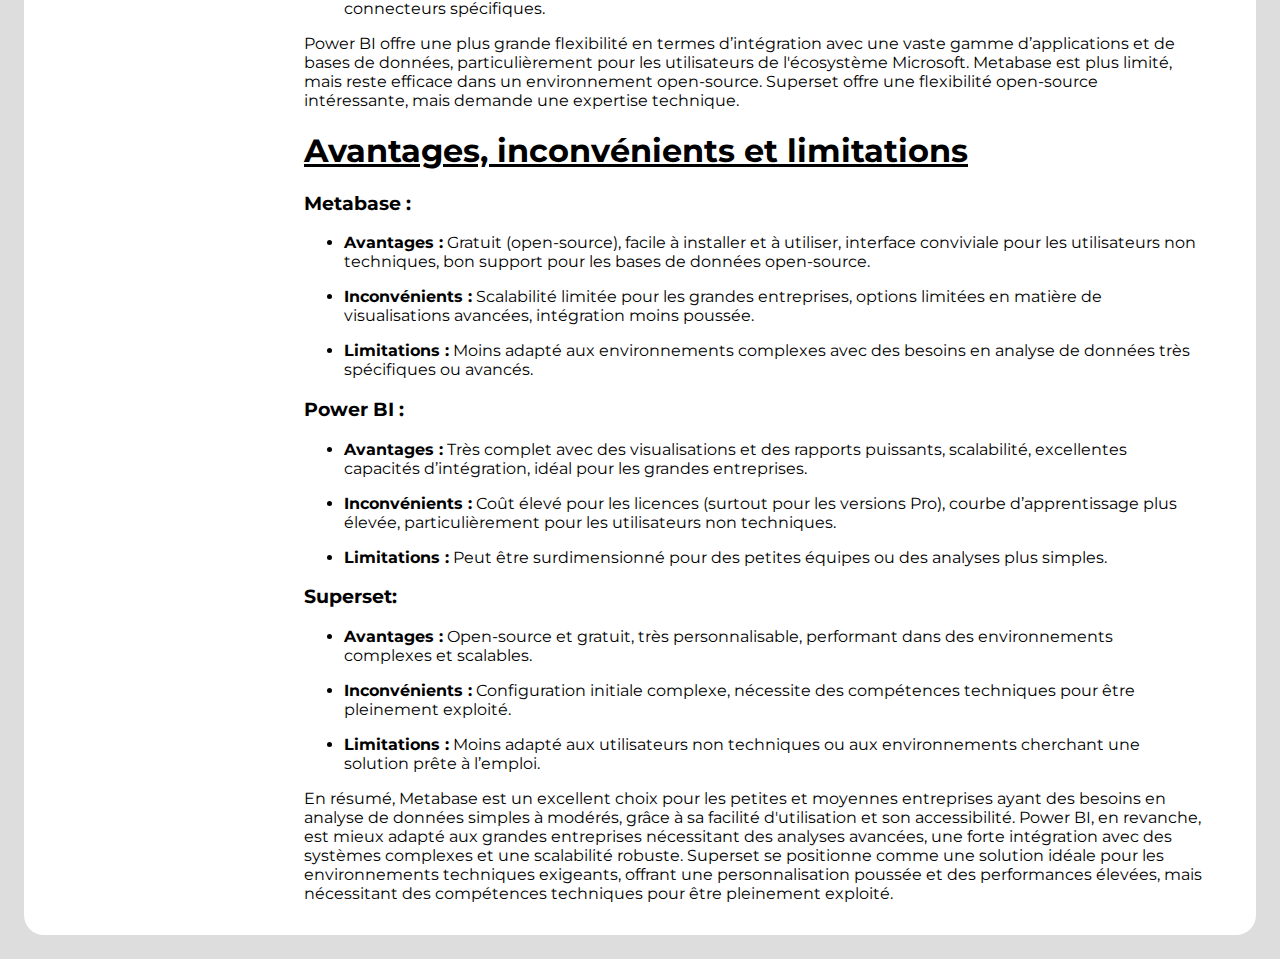
==== commit bc1e938d: "Merge pull request #3 from mathieuleo/ajout-superset-comparaison" ====
--- a/comparaison.html
+++ b/comparaison.html
@@ -94,11 +94,34 @@
                         <p>Disponible à la fois sur le cloud et on-premises avec Power BI Report Server.</p>
                     </li>
                 </ul>
+                <h3>Superset :</h3>
+                <ul>
+                    <li>
+                        <b>Visualisations : </b>
+                        <p>Offre des visualisations avancées et interactives, mais nécessite souvent une configuration technique.</p>
+                    </li>
+                    <li>
+                        <b>Exploration des données : </b>
+                        <p>Basé sur les requêtes SQL manuelles ou un éditeur graphique puissant.</p>
+                    </li>
+                    <li>
+                        <b>Open-source : </b>
+                        <p>Entièrement gratuit, avec une communauté active pour le support et les extensions.</p>
+                    </li>
+                    <li>
+                        <b>Personnalisation :  </b>
+                        <p>Très flexible, permettant une personnalisation poussée pour les besoins spécifiques.</p>
+                    </li>
+                    <li>
+                        <b>Automatisation : </b>
+                        <p>Moins développé pour les notifications ou les automatisations simples que Metabase.</p>
+                    </li>
+                </ul>
                 <p>
                     Metabase est plus simple et rapide à utiliser pour des analyses et visualisations avec des fonctionnalités 
                     suffisantes pour les équipes techniques et non techniques. Power BI, en revanche, propose des fonctionnalités 
                     plus robustes, particulièrement pour des analyses complexes et des entreprises qui nécessitent des 
-                    visualisations avancées.
+                    visualisations avancées. Superset offre une personnalisation maximale, mais avec une courbe d'apprentissage plus importante.
                 </p>
                 <h1 id="performance">
                     Performances
@@ -136,10 +159,25 @@
                         </p>
                     </li>
                 </ul>
-                <p>
-                    Power BI a un net avantage en termes de performance, surtout pour les entreprises qui gèrent de très 
-                    grandes bases de données. Metabase peut convenir aux petits et moyens ensembles de données, mais pourrait 
-                    être moins performant pour des analyses massives.
+                <h3>
+                    Superset :
+                </h3>
+                <ul>
+                    <li>
+                        <p>
+                            Très performant dans des environnements bien configurés, comme des clusters ou des bases de données distribuées.
+                        </p>
+                    </li>
+                    <li>
+                        <p>
+                            Peut nécessiter des ajustements techniques pour atteindre des performances optimales.
+                        </p>
+                    </li>
+                </ul>
+                <p>
+                    Power BI se démarque pour les analyses de données massives et les performances constantes. 
+                    Superset est également performant, mais demande une infrastructure solide. 
+                    Metabase est plus limité aux petites et moyennes entreprises.
                 </p>
                 <h1 id="scalabilite">
                     Scalabilité
@@ -173,9 +211,25 @@
                         </p>
                     </li>
                 </ul>
-                <p>
-                    Power BI est plus adapté aux entreprises qui ont besoin de gérer de grands volumes de données à grande 
-                    échelle. Metabase peut être limité à plus grande échelle, surtout sans l’infrastructure cloud nécessaire.
+                <h3>
+                    Superset :
+                </h3>
+                <ul>
+                    <li>
+                        <p>
+                            Conçu pour être scalable dans des environnements techniques complexes.
+                        </p>
+                    </li>
+                    <li>
+                        <p>
+                            S’intègre bien avec les architectures cloud, permettant une montée en charge efficace.
+                        </p>
+                    </li>
+                </ul>
+                <p>
+                    Power BI est la solution la plus robuste pour des entreprises nécessitant une scalabilité globale. 
+                    Superset suit de près avec une capacité de montée en charge impressionnante. 
+                    Metabase est plus limité à grande échelle.
                 </p>
                 <h1 id="integration">
                     Facilité d'intégration
@@ -217,10 +271,26 @@
                         </p>
                     </li>
                 </ul>
+                <h3>
+                    Superset :
+                </h3>
+                <ul>
+                    <li>
+                        <p>
+                            Grande flexibilité pour se connecter à des bases de données via SQLAlchemy.
+                        </p>
+                    </li>
+                    <li>
+                        <p>
+                            Demande des compétences techniques pour créer des intégrations personnalisées ou gérer des connecteurs spécifiques.
+                        </p>
+                    </li>
+                </ul>
                 <p>
                     Power BI offre une plus grande flexibilité en termes d’intégration avec une vaste gamme d’applications 
                     et de bases de données, particulièrement pour les utilisateurs de l'écosystème Microsoft. Metabase est 
-                    plus limité, mais reste efficace dans un environnement open-source.
+                    plus limité, mais reste efficace dans un environnement open-source. Superset offre une flexibilité 
+                    open-source intéressante, mais demande une expertise technique.
                 </p>
                 <h1 id="avantage">
                     Avantages, inconvénients et limitations
@@ -269,10 +339,36 @@
                         </p>
                     </li>
                 </ul>
-                <p>
-                    En résumé, Metabase est un excellent choix pour les petites à moyennes entreprises avec des besoins 
-                    en analyse de données moins complexes, tandis que Power BI est plus adapté aux entreprises de plus 
-                    grande taille nécessitant des analyses avancées et une forte intégration avec des systèmes complexes.
+                <h3>
+                    Superset:
+                </h3>
+                <ul>
+                    <li>
+                        <p>
+                            <b>Avantages :</b> Open-source et gratuit, très personnalisable, 
+                            performant dans des environnements complexes et scalables.
+                        </p>
+                    </li>
+                    <li>
+                        <p>
+                            <b>Inconvénients :</b> Configuration initiale complexe, nécessite 
+                            des compétences techniques pour être pleinement exploité.
+                        </p>
+                    </li>
+                    <li>
+                        <p>
+                            <b>Limitations :</b> Moins adapté aux utilisateurs non techniques ou aux 
+                            environnements cherchant une solution prête à l’emploi.
+                        </p>
+                    </li>
+                </ul>
+                <p>
+                    En résumé, Metabase est un excellent choix pour les petites et moyennes entreprises ayant des besoins 
+                    en analyse de données simples à modérés, grâce à sa facilité d'utilisation et son accessibilité. Power BI, 
+                    en revanche, est mieux adapté aux grandes entreprises nécessitant des analyses avancées, une forte intégration
+                     avec des systèmes complexes et une scalabilité robuste. Superset se positionne comme une solution idéale pour les 
+                     environnements techniques exigeants, offrant une personnalisation poussée et des performances élevées, mais nécessitant 
+                     des compétences techniques pour être pleinement exploité.
                 </p>
             </div>
         </div>
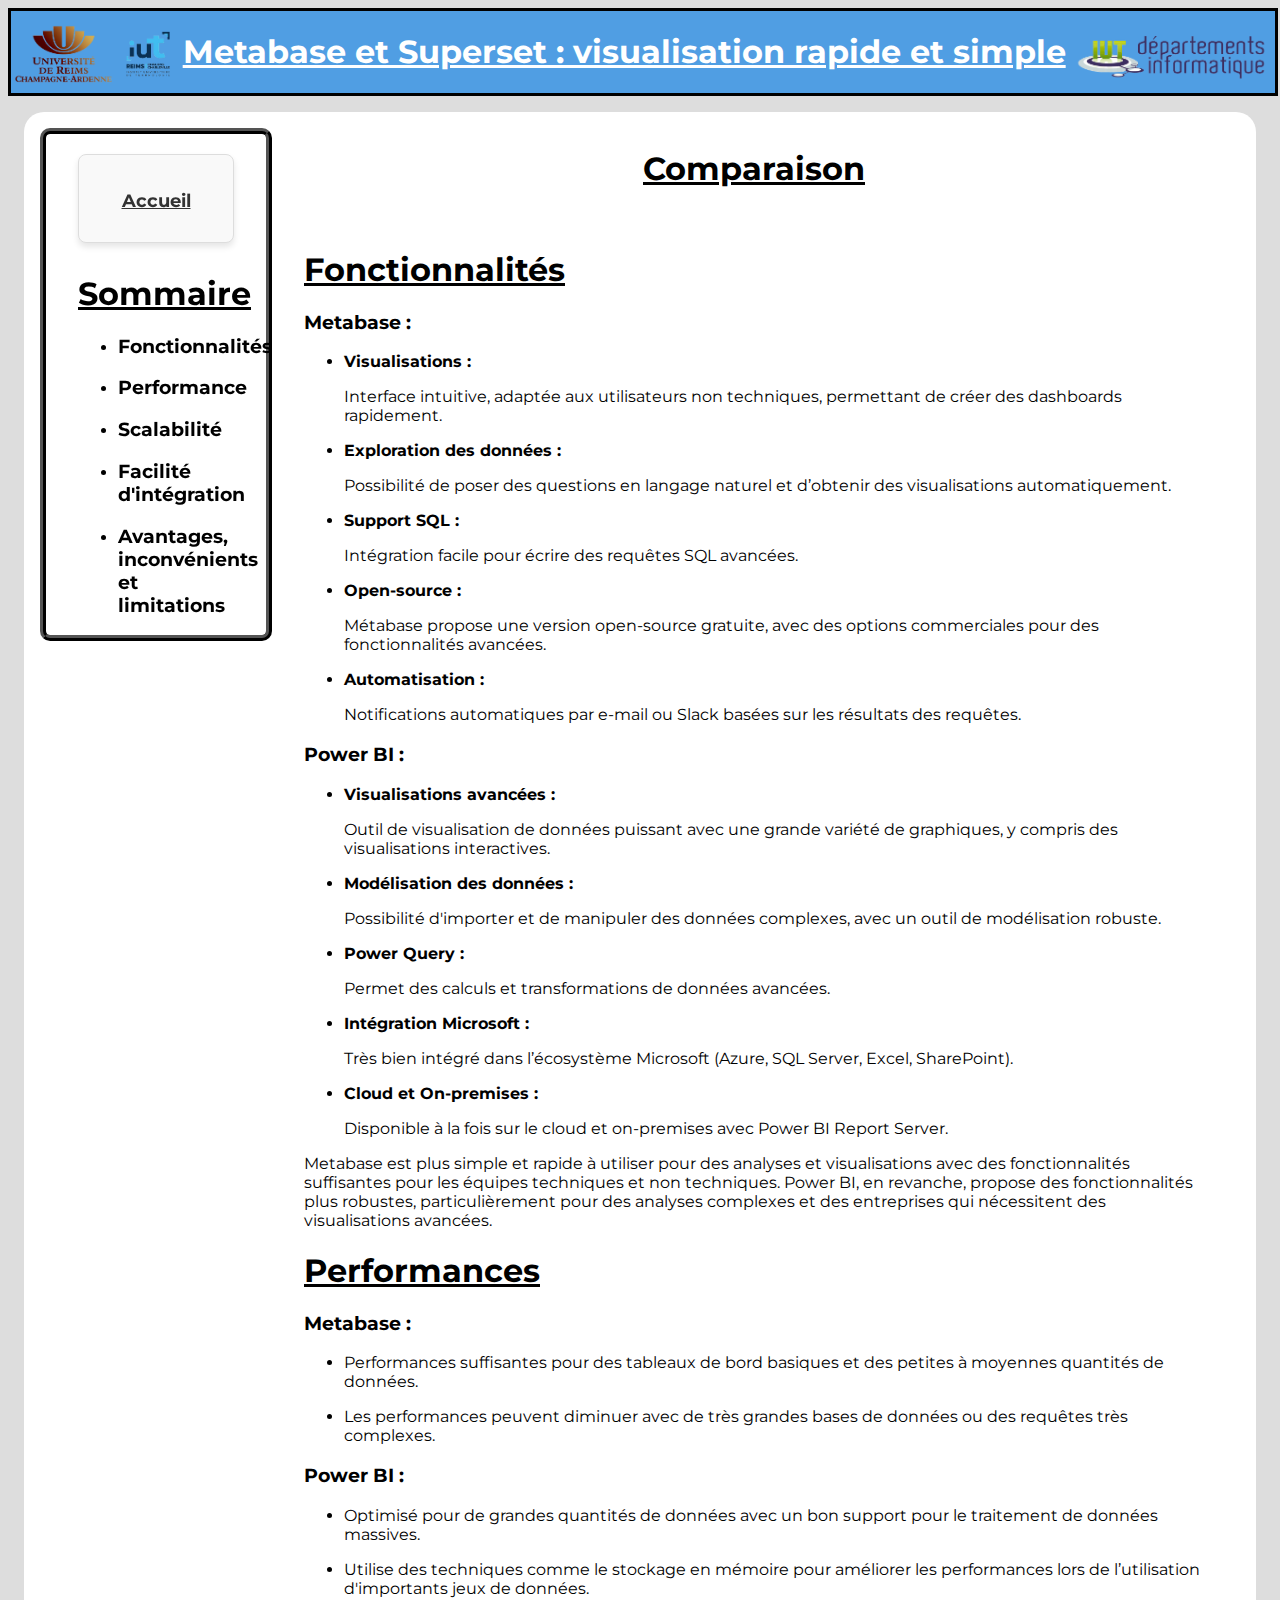
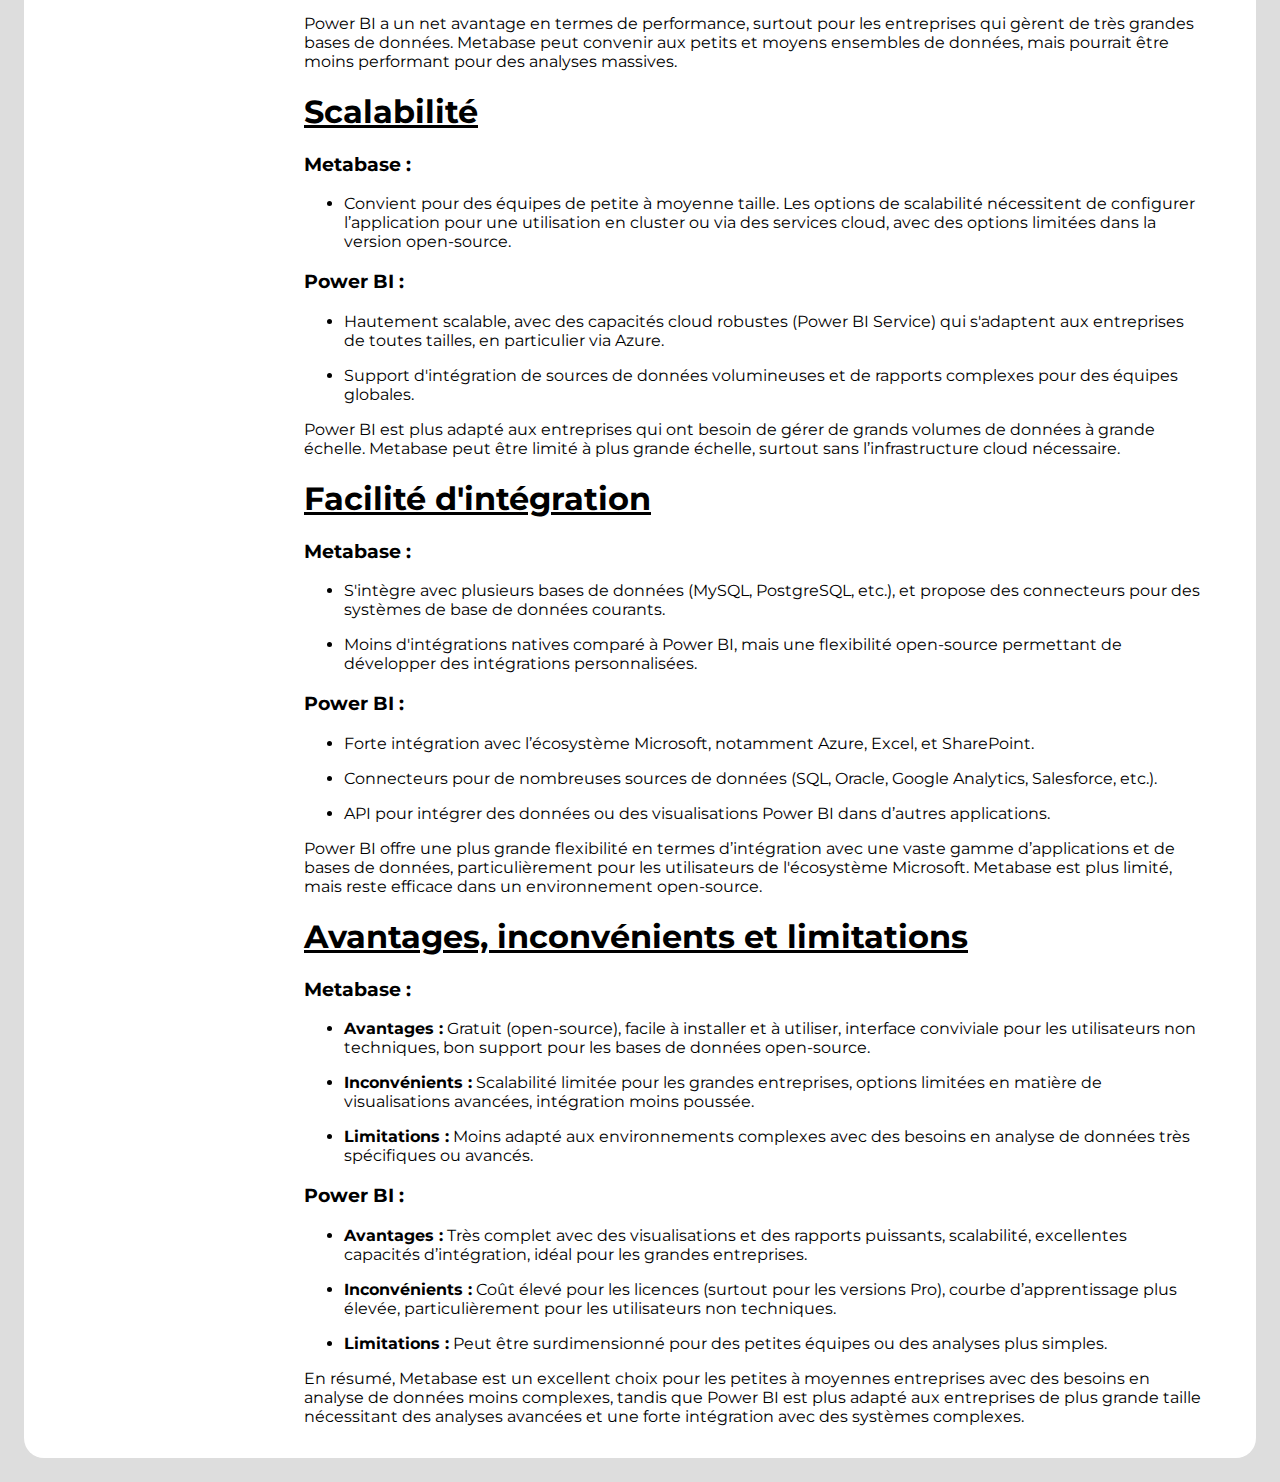
==== commit dbf6c646: "Modification lien bouton accueil" ====
--- a/comparaison.html
+++ b/comparaison.html
@@ -19,7 +19,7 @@
     <div class="main_content">
         <div class="Sommaire">
             <div class="card-container">
-                <a href="/" class="card">
+                <a href="/tuto-sae-s5/" class="card">
                     <h2>Accueil</h2>
                 </a>
             </div>
@@ -94,34 +94,11 @@
                         <p>Disponible à la fois sur le cloud et on-premises avec Power BI Report Server.</p>
                     </li>
                 </ul>
-                <h3>Superset :</h3>
-                <ul>
-                    <li>
-                        <b>Visualisations : </b>
-                        <p>Offre des visualisations avancées et interactives, mais nécessite souvent une configuration technique.</p>
-                    </li>
-                    <li>
-                        <b>Exploration des données : </b>
-                        <p>Basé sur les requêtes SQL manuelles ou un éditeur graphique puissant.</p>
-                    </li>
-                    <li>
-                        <b>Open-source : </b>
-                        <p>Entièrement gratuit, avec une communauté active pour le support et les extensions.</p>
-                    </li>
-                    <li>
-                        <b>Personnalisation :  </b>
-                        <p>Très flexible, permettant une personnalisation poussée pour les besoins spécifiques.</p>
-                    </li>
-                    <li>
-                        <b>Automatisation : </b>
-                        <p>Moins développé pour les notifications ou les automatisations simples que Metabase.</p>
-                    </li>
-                </ul>
                 <p>
                     Metabase est plus simple et rapide à utiliser pour des analyses et visualisations avec des fonctionnalités 
                     suffisantes pour les équipes techniques et non techniques. Power BI, en revanche, propose des fonctionnalités 
                     plus robustes, particulièrement pour des analyses complexes et des entreprises qui nécessitent des 
-                    visualisations avancées. Superset offre une personnalisation maximale, mais avec une courbe d'apprentissage plus importante.
+                    visualisations avancées.
                 </p>
                 <h1 id="performance">
                     Performances
@@ -159,25 +136,10 @@
                         </p>
                     </li>
                 </ul>
-                <h3>
-                    Superset :
-                </h3>
-                <ul>
-                    <li>
-                        <p>
-                            Très performant dans des environnements bien configurés, comme des clusters ou des bases de données distribuées.
-                        </p>
-                    </li>
-                    <li>
-                        <p>
-                            Peut nécessiter des ajustements techniques pour atteindre des performances optimales.
-                        </p>
-                    </li>
-                </ul>
-                <p>
-                    Power BI se démarque pour les analyses de données massives et les performances constantes. 
-                    Superset est également performant, mais demande une infrastructure solide. 
-                    Metabase est plus limité aux petites et moyennes entreprises.
+                <p>
+                    Power BI a un net avantage en termes de performance, surtout pour les entreprises qui gèrent de très 
+                    grandes bases de données. Metabase peut convenir aux petits et moyens ensembles de données, mais pourrait 
+                    être moins performant pour des analyses massives.
                 </p>
                 <h1 id="scalabilite">
                     Scalabilité
@@ -211,25 +173,9 @@
                         </p>
                     </li>
                 </ul>
-                <h3>
-                    Superset :
-                </h3>
-                <ul>
-                    <li>
-                        <p>
-                            Conçu pour être scalable dans des environnements techniques complexes.
-                        </p>
-                    </li>
-                    <li>
-                        <p>
-                            S’intègre bien avec les architectures cloud, permettant une montée en charge efficace.
-                        </p>
-                    </li>
-                </ul>
-                <p>
-                    Power BI est la solution la plus robuste pour des entreprises nécessitant une scalabilité globale. 
-                    Superset suit de près avec une capacité de montée en charge impressionnante. 
-                    Metabase est plus limité à grande échelle.
+                <p>
+                    Power BI est plus adapté aux entreprises qui ont besoin de gérer de grands volumes de données à grande 
+                    échelle. Metabase peut être limité à plus grande échelle, surtout sans l’infrastructure cloud nécessaire.
                 </p>
                 <h1 id="integration">
                     Facilité d'intégration
@@ -271,26 +217,10 @@
                         </p>
                     </li>
                 </ul>
-                <h3>
-                    Superset :
-                </h3>
-                <ul>
-                    <li>
-                        <p>
-                            Grande flexibilité pour se connecter à des bases de données via SQLAlchemy.
-                        </p>
-                    </li>
-                    <li>
-                        <p>
-                            Demande des compétences techniques pour créer des intégrations personnalisées ou gérer des connecteurs spécifiques.
-                        </p>
-                    </li>
-                </ul>
                 <p>
                     Power BI offre une plus grande flexibilité en termes d’intégration avec une vaste gamme d’applications 
                     et de bases de données, particulièrement pour les utilisateurs de l'écosystème Microsoft. Metabase est 
-                    plus limité, mais reste efficace dans un environnement open-source. Superset offre une flexibilité 
-                    open-source intéressante, mais demande une expertise technique.
+                    plus limité, mais reste efficace dans un environnement open-source.
                 </p>
                 <h1 id="avantage">
                     Avantages, inconvénients et limitations
@@ -339,36 +269,10 @@
                         </p>
                     </li>
                 </ul>
-                <h3>
-                    Superset:
-                </h3>
-                <ul>
-                    <li>
-                        <p>
-                            <b>Avantages :</b> Open-source et gratuit, très personnalisable, 
-                            performant dans des environnements complexes et scalables.
-                        </p>
-                    </li>
-                    <li>
-                        <p>
-                            <b>Inconvénients :</b> Configuration initiale complexe, nécessite 
-                            des compétences techniques pour être pleinement exploité.
-                        </p>
-                    </li>
-                    <li>
-                        <p>
-                            <b>Limitations :</b> Moins adapté aux utilisateurs non techniques ou aux 
-                            environnements cherchant une solution prête à l’emploi.
-                        </p>
-                    </li>
-                </ul>
-                <p>
-                    En résumé, Metabase est un excellent choix pour les petites et moyennes entreprises ayant des besoins 
-                    en analyse de données simples à modérés, grâce à sa facilité d'utilisation et son accessibilité. Power BI, 
-                    en revanche, est mieux adapté aux grandes entreprises nécessitant des analyses avancées, une forte intégration
-                     avec des systèmes complexes et une scalabilité robuste. Superset se positionne comme une solution idéale pour les 
-                     environnements techniques exigeants, offrant une personnalisation poussée et des performances élevées, mais nécessitant 
-                     des compétences techniques pour être pleinement exploité.
+                <p>
+                    En résumé, Metabase est un excellent choix pour les petites à moyennes entreprises avec des besoins 
+                    en analyse de données moins complexes, tandis que Power BI est plus adapté aux entreprises de plus 
+                    grande taille nécessitant des analyses avancées et une forte intégration avec des systèmes complexes.
                 </p>
             </div>
         </div>
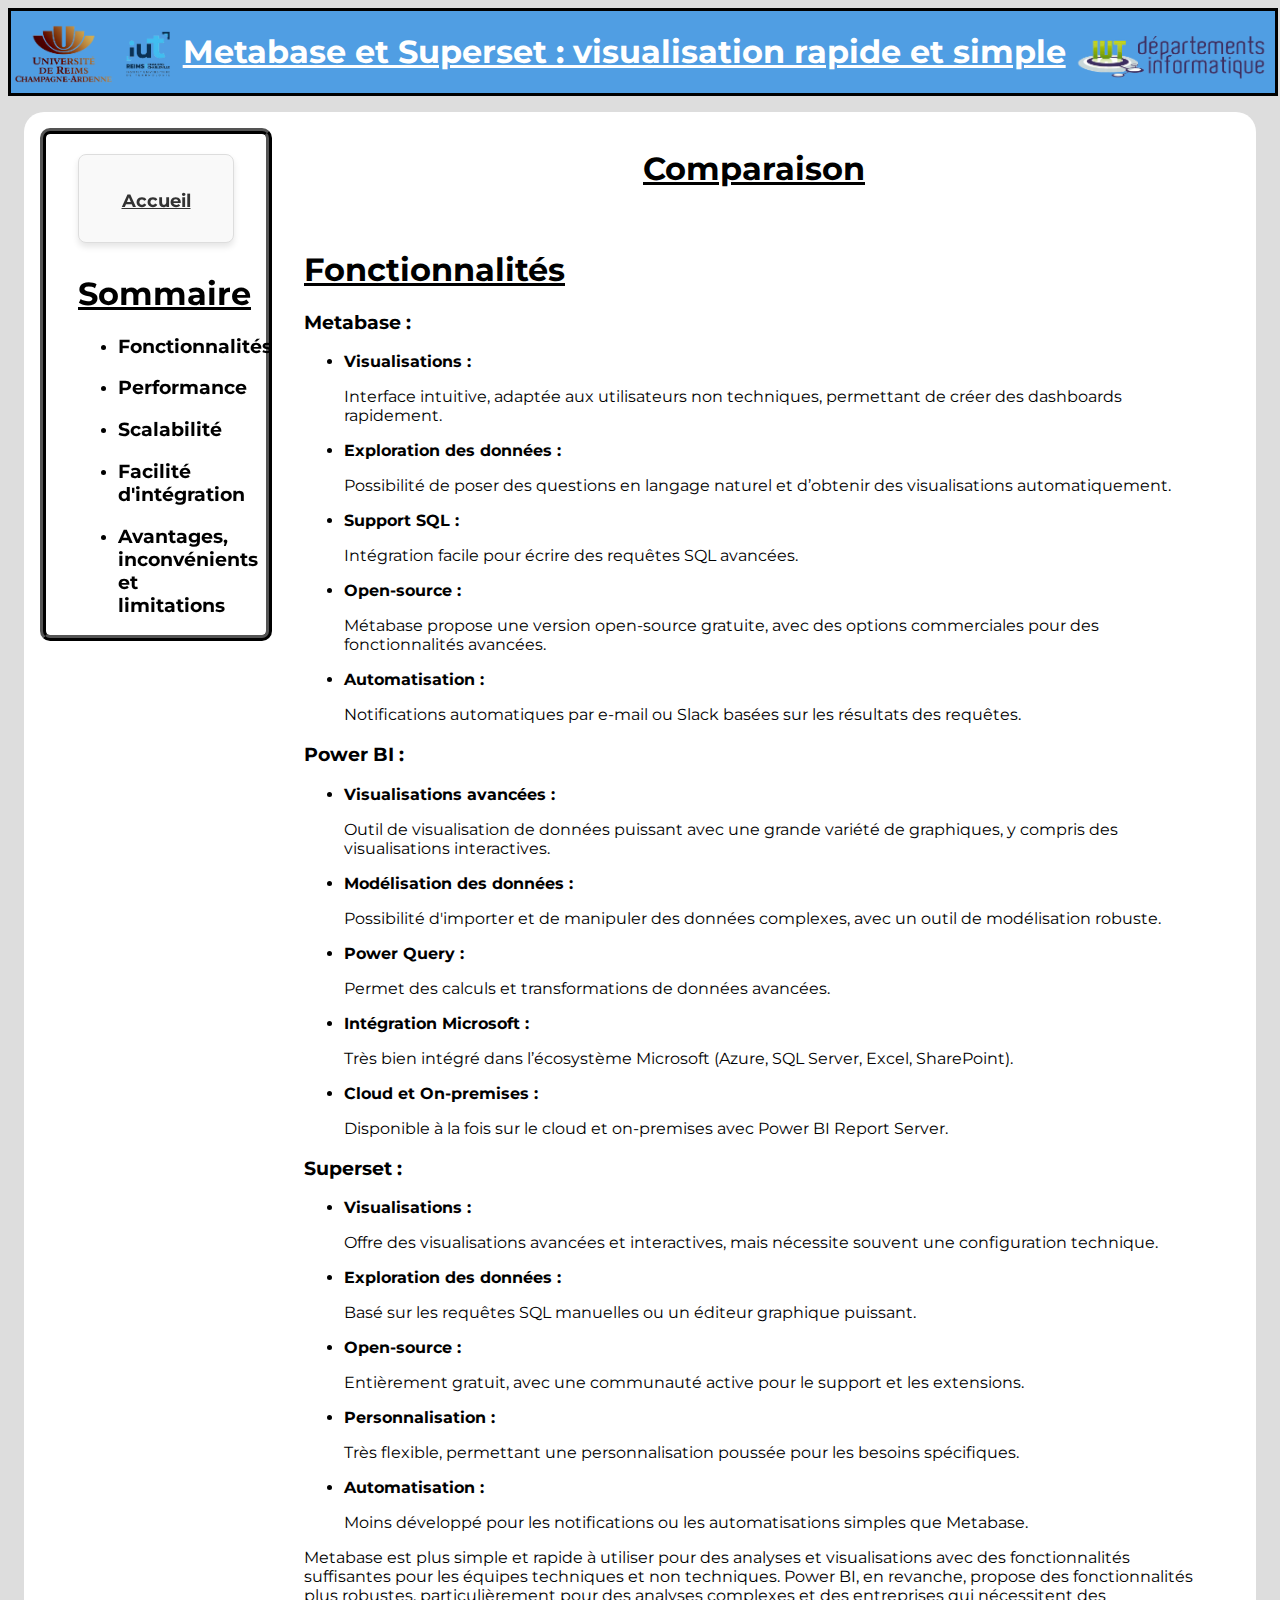
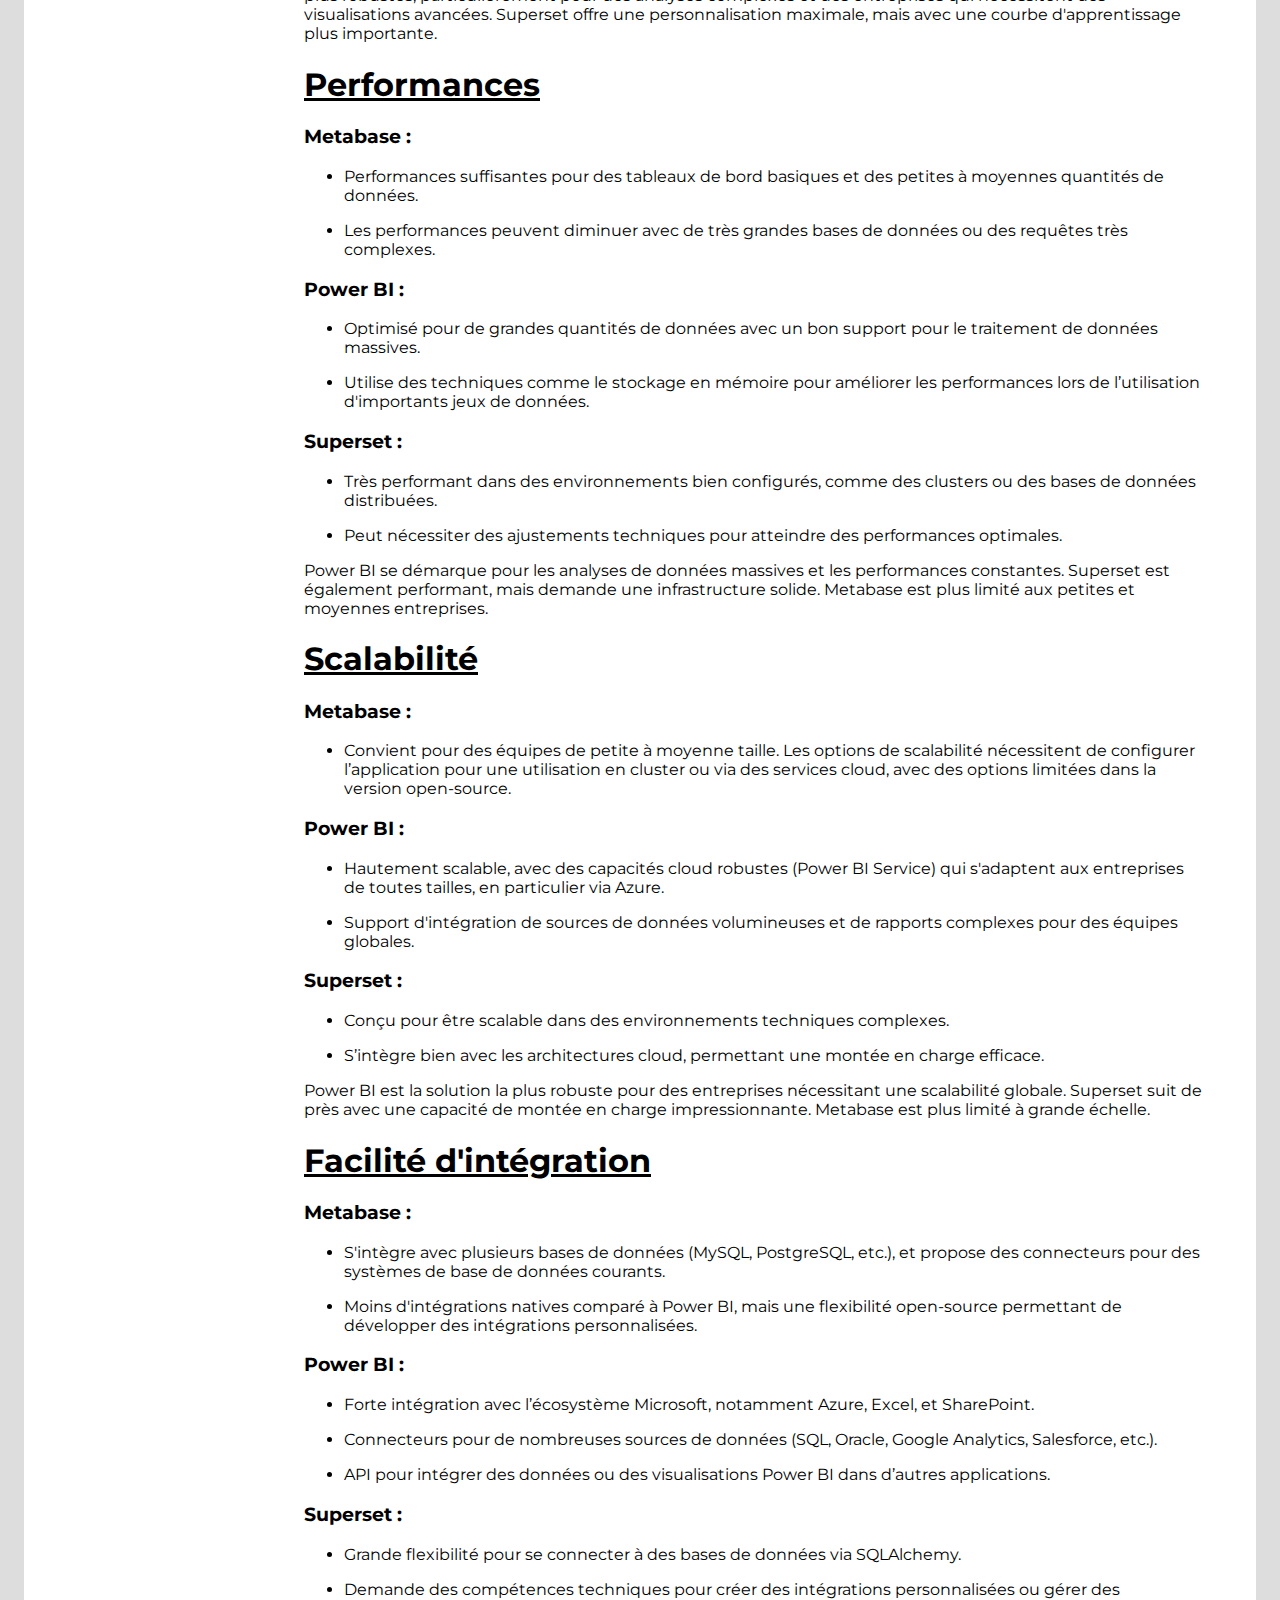
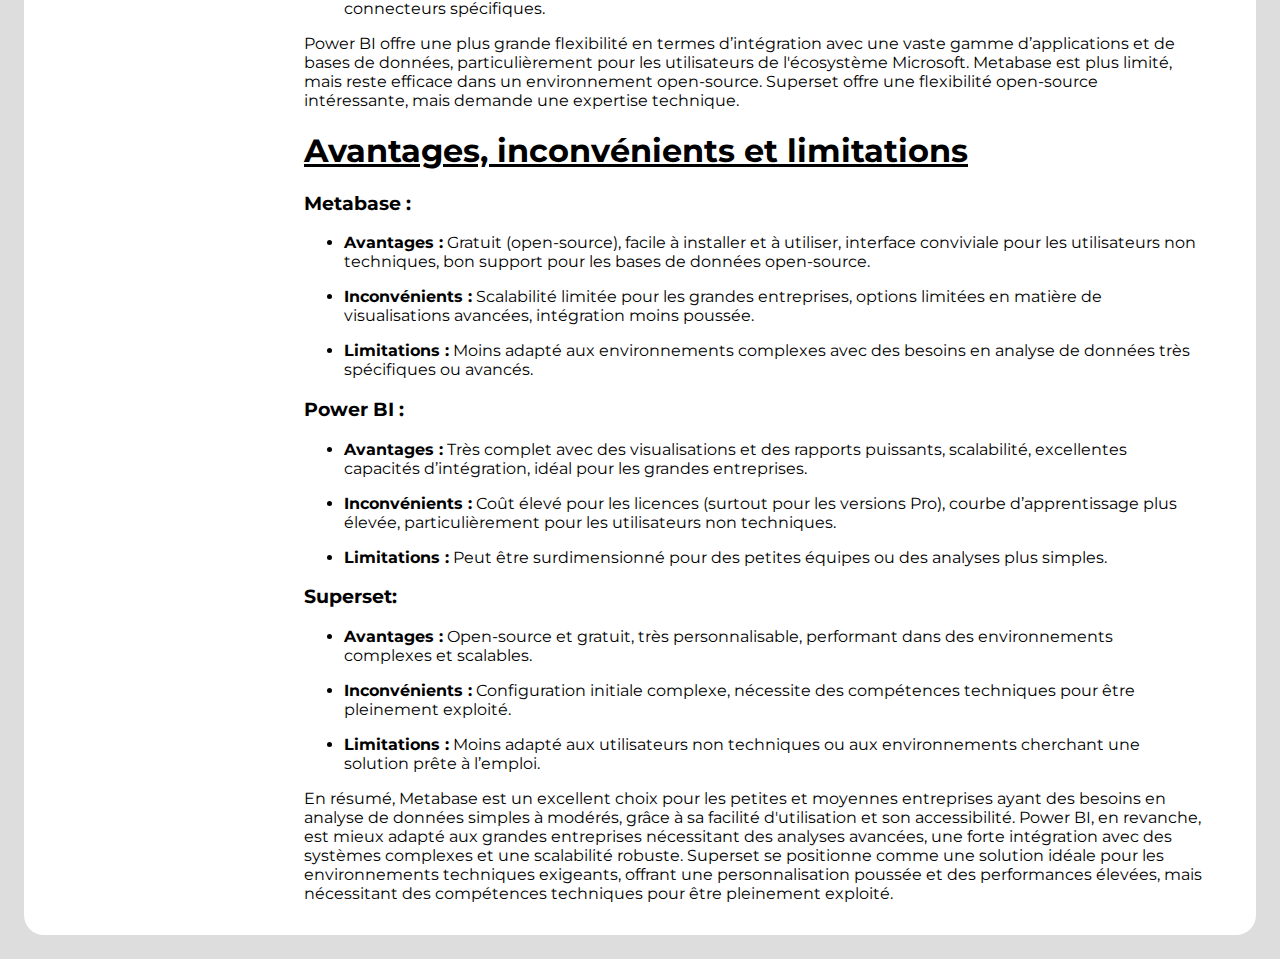
==== commit 463b7c74: "Merge pull request #4 from mathieuleo/leo_m" ====
--- a/comparaison.html
+++ b/comparaison.html
@@ -94,11 +94,34 @@
                         <p>Disponible à la fois sur le cloud et on-premises avec Power BI Report Server.</p>
                     </li>
                 </ul>
+                <h3>Superset :</h3>
+                <ul>
+                    <li>
+                        <b>Visualisations : </b>
+                        <p>Offre des visualisations avancées et interactives, mais nécessite souvent une configuration technique.</p>
+                    </li>
+                    <li>
+                        <b>Exploration des données : </b>
+                        <p>Basé sur les requêtes SQL manuelles ou un éditeur graphique puissant.</p>
+                    </li>
+                    <li>
+                        <b>Open-source : </b>
+                        <p>Entièrement gratuit, avec une communauté active pour le support et les extensions.</p>
+                    </li>
+                    <li>
+                        <b>Personnalisation :  </b>
+                        <p>Très flexible, permettant une personnalisation poussée pour les besoins spécifiques.</p>
+                    </li>
+                    <li>
+                        <b>Automatisation : </b>
+                        <p>Moins développé pour les notifications ou les automatisations simples que Metabase.</p>
+                    </li>
+                </ul>
                 <p>
                     Metabase est plus simple et rapide à utiliser pour des analyses et visualisations avec des fonctionnalités 
                     suffisantes pour les équipes techniques et non techniques. Power BI, en revanche, propose des fonctionnalités 
                     plus robustes, particulièrement pour des analyses complexes et des entreprises qui nécessitent des 
-                    visualisations avancées.
+                    visualisations avancées. Superset offre une personnalisation maximale, mais avec une courbe d'apprentissage plus importante.
                 </p>
                 <h1 id="performance">
                     Performances
@@ -136,10 +159,25 @@
                         </p>
                     </li>
                 </ul>
-                <p>
-                    Power BI a un net avantage en termes de performance, surtout pour les entreprises qui gèrent de très 
-                    grandes bases de données. Metabase peut convenir aux petits et moyens ensembles de données, mais pourrait 
-                    être moins performant pour des analyses massives.
+                <h3>
+                    Superset :
+                </h3>
+                <ul>
+                    <li>
+                        <p>
+                            Très performant dans des environnements bien configurés, comme des clusters ou des bases de données distribuées.
+                        </p>
+                    </li>
+                    <li>
+                        <p>
+                            Peut nécessiter des ajustements techniques pour atteindre des performances optimales.
+                        </p>
+                    </li>
+                </ul>
+                <p>
+                    Power BI se démarque pour les analyses de données massives et les performances constantes. 
+                    Superset est également performant, mais demande une infrastructure solide. 
+                    Metabase est plus limité aux petites et moyennes entreprises.
                 </p>
                 <h1 id="scalabilite">
                     Scalabilité
@@ -173,9 +211,25 @@
                         </p>
                     </li>
                 </ul>
-                <p>
-                    Power BI est plus adapté aux entreprises qui ont besoin de gérer de grands volumes de données à grande 
-                    échelle. Metabase peut être limité à plus grande échelle, surtout sans l’infrastructure cloud nécessaire.
+                <h3>
+                    Superset :
+                </h3>
+                <ul>
+                    <li>
+                        <p>
+                            Conçu pour être scalable dans des environnements techniques complexes.
+                        </p>
+                    </li>
+                    <li>
+                        <p>
+                            S’intègre bien avec les architectures cloud, permettant une montée en charge efficace.
+                        </p>
+                    </li>
+                </ul>
+                <p>
+                    Power BI est la solution la plus robuste pour des entreprises nécessitant une scalabilité globale. 
+                    Superset suit de près avec une capacité de montée en charge impressionnante. 
+                    Metabase est plus limité à grande échelle.
                 </p>
                 <h1 id="integration">
                     Facilité d'intégration
@@ -217,10 +271,26 @@
                         </p>
                     </li>
                 </ul>
+                <h3>
+                    Superset :
+                </h3>
+                <ul>
+                    <li>
+                        <p>
+                            Grande flexibilité pour se connecter à des bases de données via SQLAlchemy.
+                        </p>
+                    </li>
+                    <li>
+                        <p>
+                            Demande des compétences techniques pour créer des intégrations personnalisées ou gérer des connecteurs spécifiques.
+                        </p>
+                    </li>
+                </ul>
                 <p>
                     Power BI offre une plus grande flexibilité en termes d’intégration avec une vaste gamme d’applications 
                     et de bases de données, particulièrement pour les utilisateurs de l'écosystème Microsoft. Metabase est 
-                    plus limité, mais reste efficace dans un environnement open-source.
+                    plus limité, mais reste efficace dans un environnement open-source. Superset offre une flexibilité 
+                    open-source intéressante, mais demande une expertise technique.
                 </p>
                 <h1 id="avantage">
                     Avantages, inconvénients et limitations
@@ -269,10 +339,36 @@
                         </p>
                     </li>
                 </ul>
-                <p>
-                    En résumé, Metabase est un excellent choix pour les petites à moyennes entreprises avec des besoins 
-                    en analyse de données moins complexes, tandis que Power BI est plus adapté aux entreprises de plus 
-                    grande taille nécessitant des analyses avancées et une forte intégration avec des systèmes complexes.
+                <h3>
+                    Superset:
+                </h3>
+                <ul>
+                    <li>
+                        <p>
+                            <b>Avantages :</b> Open-source et gratuit, très personnalisable, 
+                            performant dans des environnements complexes et scalables.
+                        </p>
+                    </li>
+                    <li>
+                        <p>
+                            <b>Inconvénients :</b> Configuration initiale complexe, nécessite 
+                            des compétences techniques pour être pleinement exploité.
+                        </p>
+                    </li>
+                    <li>
+                        <p>
+                            <b>Limitations :</b> Moins adapté aux utilisateurs non techniques ou aux 
+                            environnements cherchant une solution prête à l’emploi.
+                        </p>
+                    </li>
+                </ul>
+                <p>
+                    En résumé, Metabase est un excellent choix pour les petites et moyennes entreprises ayant des besoins 
+                    en analyse de données simples à modérés, grâce à sa facilité d'utilisation et son accessibilité. Power BI, 
+                    en revanche, est mieux adapté aux grandes entreprises nécessitant des analyses avancées, une forte intégration
+                     avec des systèmes complexes et une scalabilité robuste. Superset se positionne comme une solution idéale pour les 
+                     environnements techniques exigeants, offrant une personnalisation poussée et des performances élevées, mais nécessitant 
+                     des compétences techniques pour être pleinement exploité.
                 </p>
             </div>
         </div>
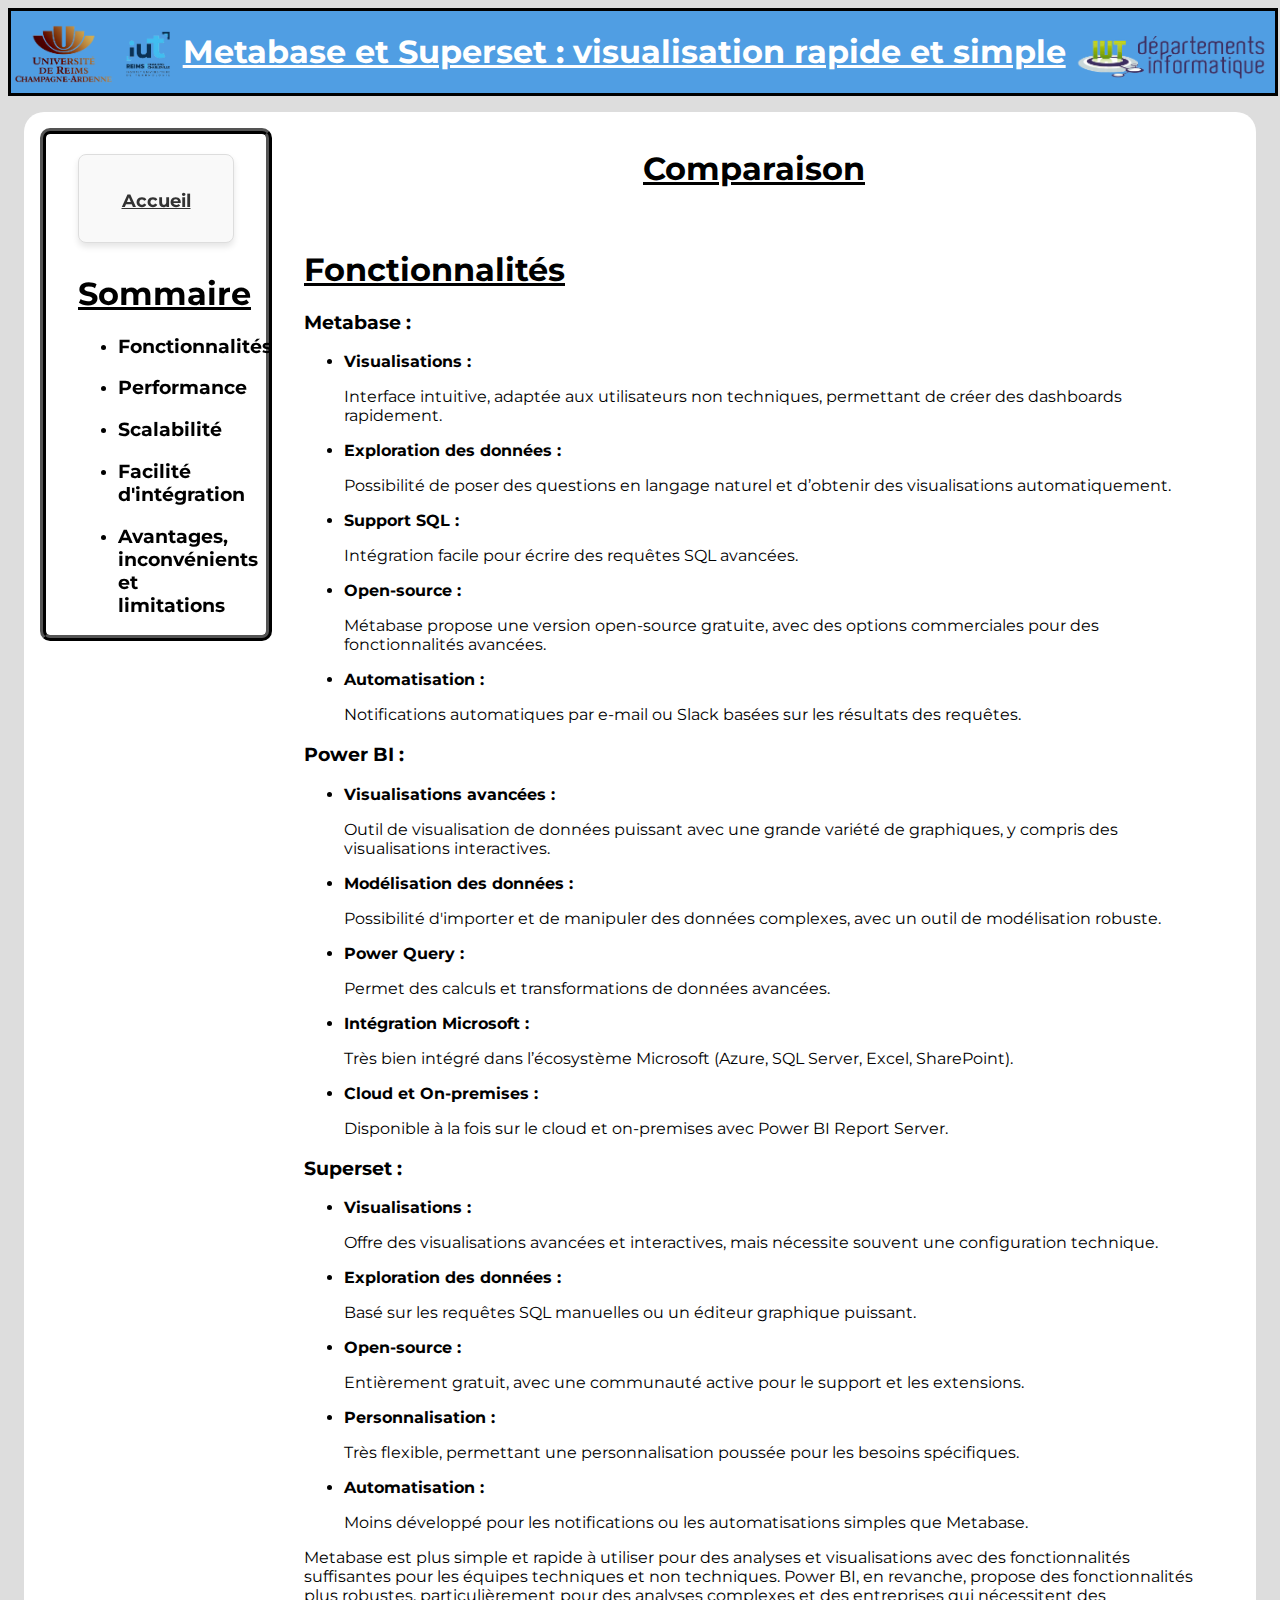
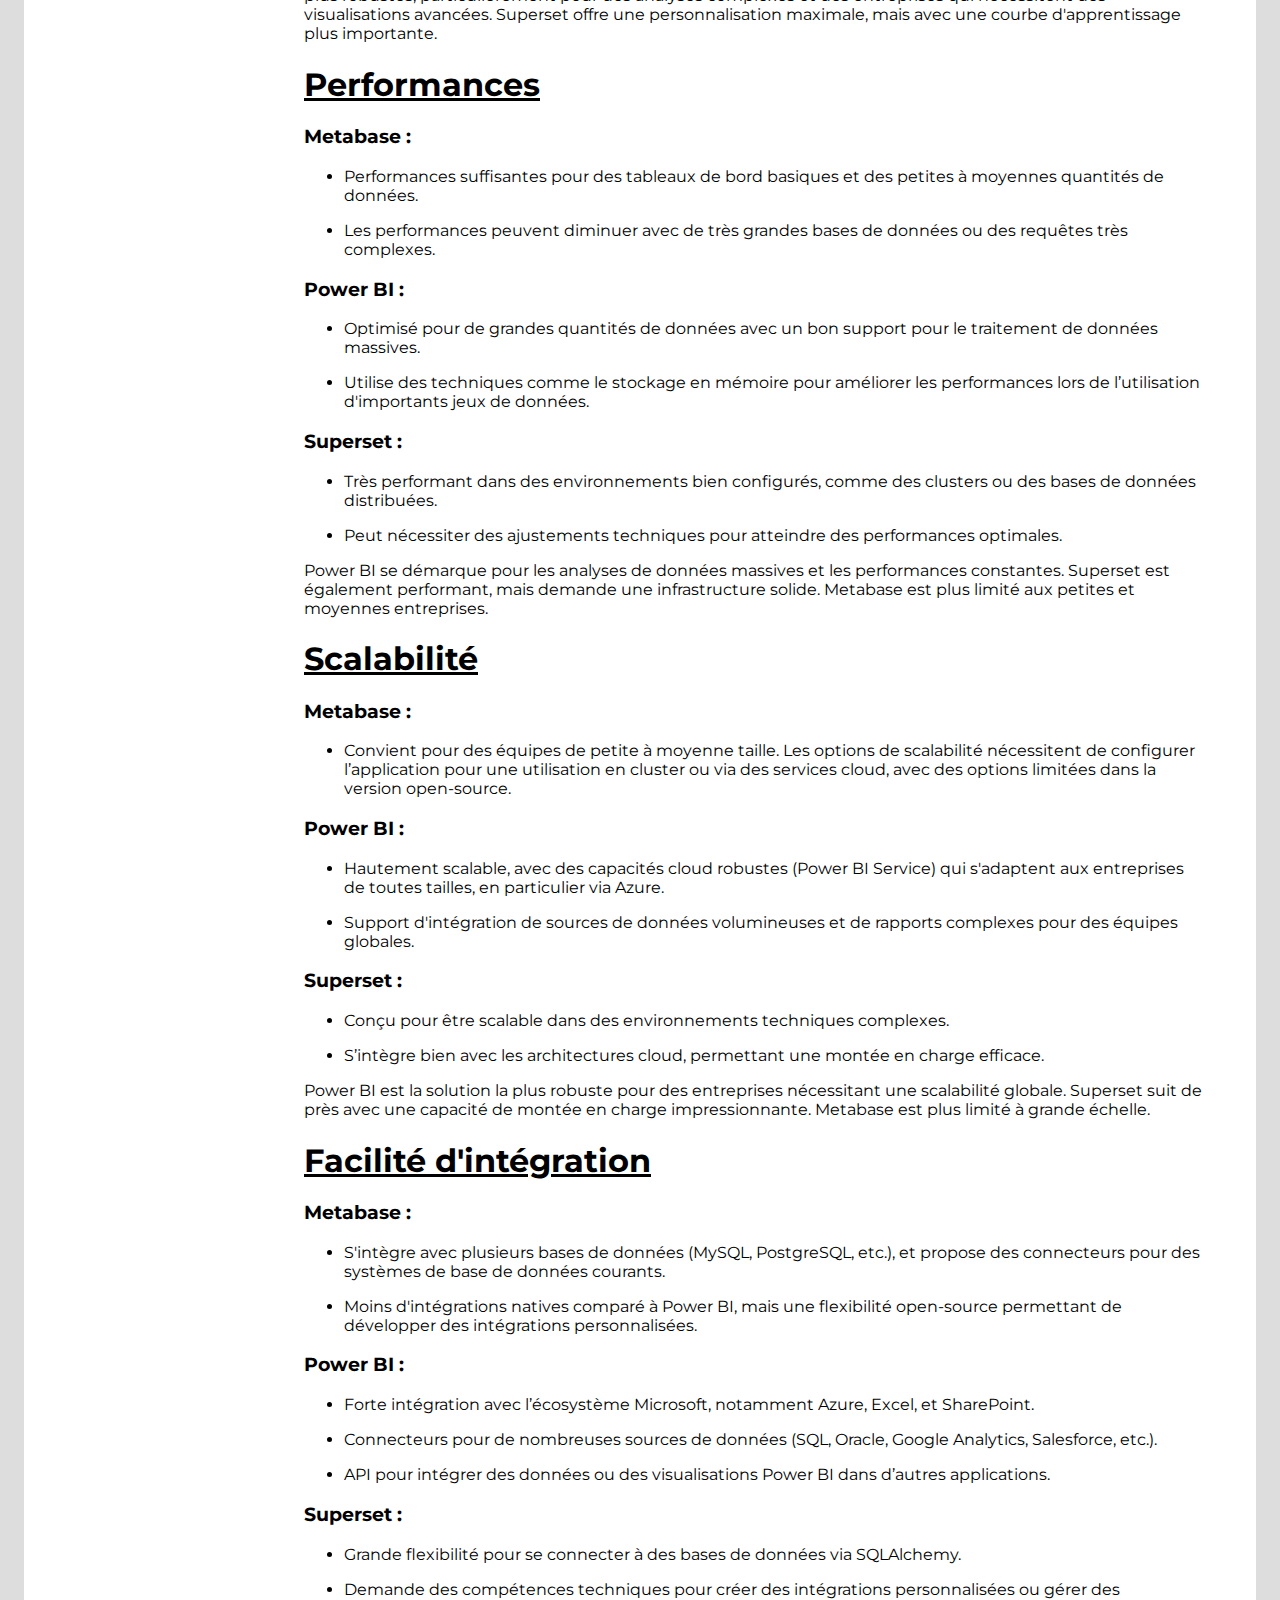
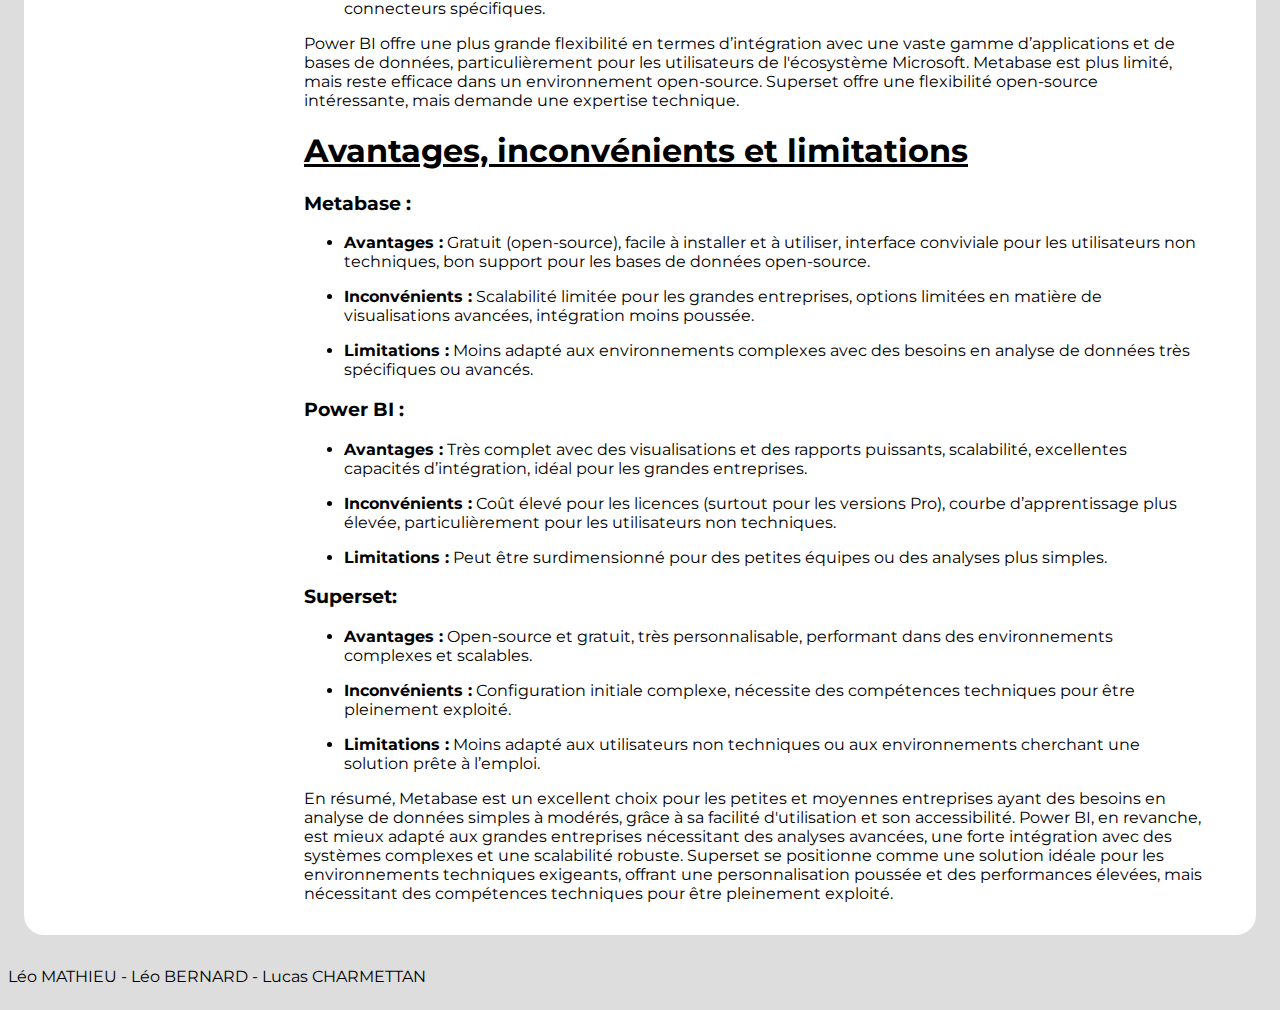
==== commit c92d6f19: "Ajout d'un footer avec noms aux pages" ====
--- a/comparaison.html
+++ b/comparaison.html
@@ -372,5 +372,9 @@
                 </p>
             </div>
         </div>
+    </div>
+    <footer>
+        <p>Léo MATHIEU - Léo BERNARD - Lucas CHARMETTAN</p>
+    </footer>         
     </body>
 </html>
--- a/style.css
+++ b/style.css
@@ -82,6 +82,13 @@
     margin: auto ;
 }
 
+.images-petite{
+    width: 20%;
+    height: 20%;
+    margin: auto ;
+}
+
+
 div.form1 p{
     display: flex;
     flex-direction: column;
@@ -115,6 +122,8 @@
 }
 
 .image-container {
+    margin-top: 15px;
+    margin-bottom: 15px;
     display: flex;
     justify-content: center;
     flex-direction: column;
